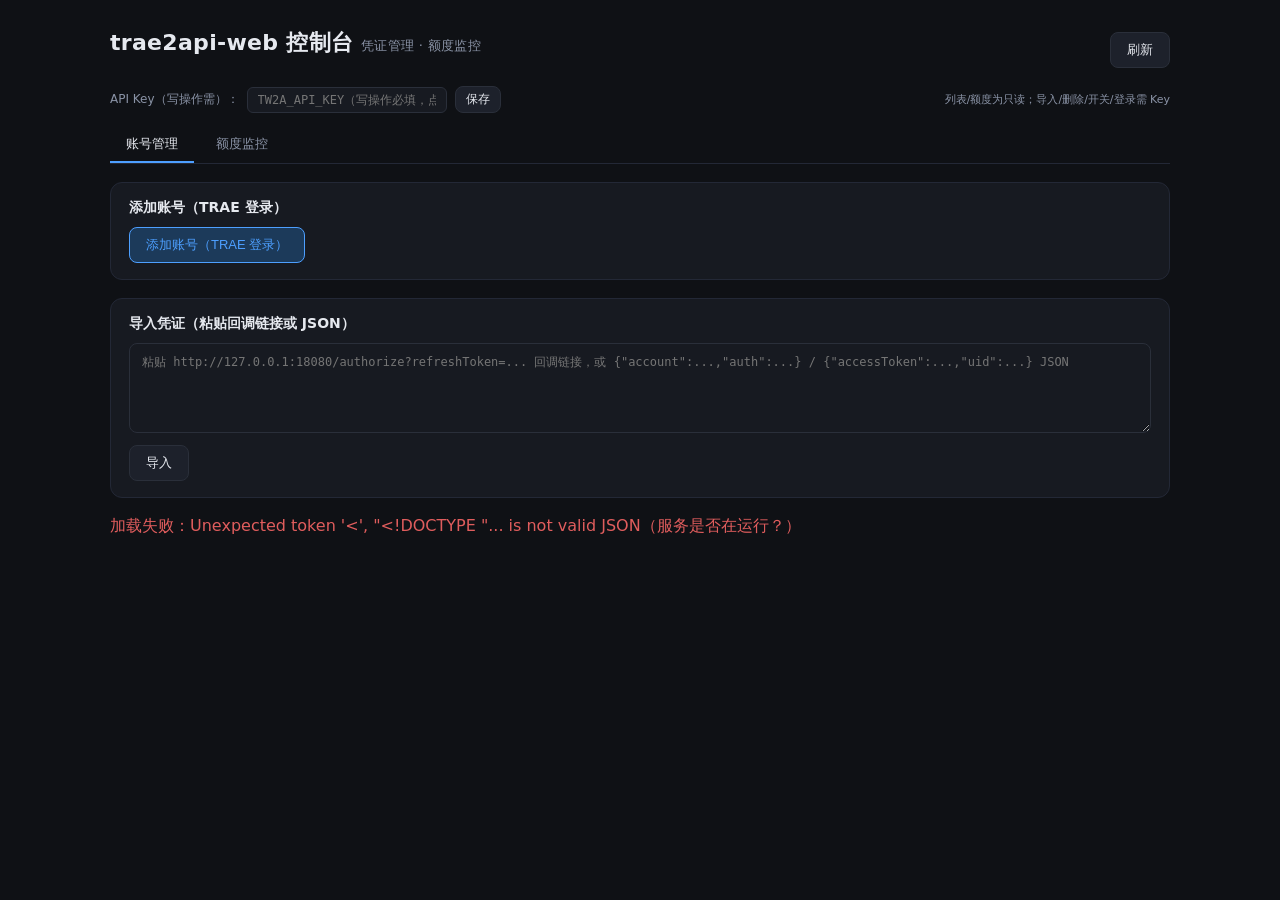
==== go-src/internal/server/admin.html @ 93d956d6 "feat(v3.0): merge relay into the app — no more separate APK Previously the relay was shipped as its " ====
<!DOCTYPE html>
<html lang="zh-CN">
<head>
<meta charset="utf-8">
<meta name="viewport" content="width=device-width, initial-scale=1">
<title>trae2api-web 控制台</title>
<style>
  :root { --bg:#0f1115; --card:#171a21; --card2:#1d212b; --fg:#e6e9ef; --dim:#8a93a6;
          --ok:#3fb96b; --warn:#e0a33e; --bad:#e05d5d; --accent:#4d9fff; }
  * { margin:0; padding:0; box-sizing:border-box; }
  body { background:var(--bg); color:var(--fg); font-family:"Segoe UI","Microsoft YaHei",system-ui,sans-serif; min-height:100vh; }
  .wrap { max-width:1100px; margin:0 auto; padding:28px 20px 60px; }
  header { display:flex; align-items:baseline; justify-content:space-between; gap:12px; flex-wrap:wrap; margin-bottom:18px; }
  h1 { font-size:22px; font-weight:600; letter-spacing:.3px; }
  h1 small { color:var(--dim); font-weight:400; font-size:13px; margin-left:8px; }
  .toolbar { display:flex; gap:10px; align-items:center; flex-wrap:wrap; }
  .btn { background:var(--card2); color:var(--fg); border:1px solid #2a2f3a; border-radius:8px;
         padding:8px 16px; font-size:13px; cursor:pointer; transition:.15s; }
  .btn:hover { border-color:var(--accent); color:var(--accent); }
  .btn.primary { background:#1c3a5a; border-color:var(--accent); color:var(--accent); }
  .btn.danger { border-color:#5a2a2a; }
  .btn.danger:hover { color:var(--bad); border-color:var(--bad); }
  .btn.sm { padding:4px 10px; font-size:12px; }
  #ts { color:var(--dim); font-size:12px; }
  /* tabs */
  .tabs { display:flex; gap:6px; margin-bottom:18px; border-bottom:1px solid #232836; }
  .tab { padding:8px 16px; font-size:13px; cursor:pointer; color:var(--dim); border-bottom:2px solid transparent; }
  .tab.active { color:var(--fg); border-bottom-color:var(--accent); }
  .pane { display:none; }
  .pane.active { display:block; }
  /* key bar */
  .keybar { display:flex; gap:8px; align-items:center; margin-bottom:14px; font-size:12px; color:var(--dim); flex-wrap:wrap; }
  .keybar input { background:var(--card); border:1px solid #2a2f3a; border-radius:6px; color:var(--fg);
                  padding:5px 10px; font-size:12px; width:200px; font-family:Consolas,monospace; }
  .keybar .saved { color:var(--ok); font-size:11px; }
  /* credits grid */
  .grid { display:grid; grid-template-columns:repeat(auto-fill,minmax(300px,1fr)); gap:14px; }
  .card { background:var(--card); border:1px solid #232836; border-radius:12px; padding:18px 18px 14px; }
  .card.err { border-color:var(--bad); }
  .card-top { display:flex; justify-content:space-between; align-items:flex-start; gap:8px; }
  .nick { font-size:15px; font-weight:600; overflow:hidden; text-overflow:ellipsis; white-space:nowrap; }
  .uid { color:var(--dim); font-size:11px; margin-top:2px; font-family:Consolas,monospace; }
  .badges { display:flex; gap:6px; flex-wrap:wrap; justify-content:flex-end; }
  .badge { font-size:11px; padding:3px 9px; border-radius:99px; white-space:nowrap; }
  .b-ok   { background:#173a26; color:var(--ok); }
  .b-warn { background:#3a2d13; color:var(--warn); }
  .b-bad  { background:#3a1717; color:var(--bad); }
  .b-dim  { background:#22262f; color:var(--dim); }
  .credits { margin:16px 0 14px; display:flex; align-items:baseline; gap:10px; flex-wrap:wrap; }
  .remain { font-size:34px; font-weight:700; font-variant-numeric:tabular-nums; }
  .remain span { font-size:14px; color:var(--dim); font-weight:400; margin-left:4px; }
  .meta { color:var(--dim); font-size:12px; display:flex; gap:14px; flex-wrap:wrap; }
  .meta b { color:var(--fg); font-weight:600; }
  .errline { margin-top:10px; color:var(--bad); font-size:12px; word-break:break-all; }
  /* accounts table */
  table.accts { width:100%; border-collapse:collapse; font-size:13px; }
  table.accts th, table.accts td { text-align:left; padding:10px 12px; border-bottom:1px solid #232836; }
  table.accts th { color:var(--dim); font-weight:500; font-size:12px; }
  table.accts tr:hover td { background:var(--card2); }
  table.accts .mono { font-family:Consolas,monospace; font-size:11px; color:var(--dim); }
  .row-actions { display:flex; gap:6px; flex-wrap:wrap; justify-content:flex-end; }
  .toggle { position:relative; display:inline-block; width:38px; height:20px; }
  .toggle input { opacity:0; width:0; height:0; }
  .toggle .slider { position:absolute; cursor:pointer; inset:0; background:#2a2f3a; border-radius:99px; transition:.15s; }
  .toggle .slider:before { content:""; position:absolute; height:14px; width:14px; left:3px; top:3px; background:var(--dim); border-radius:50%; transition:.15s; }
  .toggle input:checked + .slider { background:#1c3a5a; }
  .toggle input:checked + .slider:before { transform:translateX(18px); background:var(--accent); }
  /* login + import */
  .login-bar { background:var(--card); border:1px solid #232836; border-radius:12px; padding:16px 18px; margin-bottom:18px; }
  .login-bar h2 { font-size:14px; font-weight:600; margin-bottom:10px; }
  .login-status { font-size:12px; color:var(--dim); margin-top:8px; word-break:break-all; }
  .login-status.err { color:var(--bad); }
  .login-status.ok { color:var(--ok); }
  textarea.imp { width:100%; min-height:90px; background:var(--card); border:1px solid #2a2f3a;
                 border-radius:8px; color:var(--fg); padding:10px 12px; font-size:12px;
                 font-family:Consolas,monospace; resize:vertical; }
  .imp-row { display:flex; gap:10px; align-items:flex-start; margin-top:8px; flex-wrap:wrap; }
  /* modal */
  .modal-bg { position:fixed; inset:0; background:rgba(0,0,0,.6); display:none; align-items:center; justify-content:center; z-index:100; }
  .modal-bg.show { display:flex; }
  .modal { background:var(--card); border:1px solid #2a2f3a; border-radius:12px; padding:20px; max-width:560px; width:92%; max-height:80vh; overflow:auto; }
  .modal h3 { font-size:15px; margin-bottom:12px; }
  .modal pre { background:var(--bg); border:1px solid #232836; border-radius:8px; padding:12px; font-size:12px;
              font-family:Consolas,monospace; overflow:auto; white-space:pre-wrap; word-break:break-all; color:var(--fg); }
  .modal .close { margin-top:14px; }
  .spin { display:inline-block; width:12px; height:12px; border:2px solid var(--card2); border-top-color:var(--accent);
          border-radius:50%; animation:sp .8s linear infinite; vertical-align:-2px; }
  @keyframes sp { to { transform:rotate(360deg); } }
</style>
</head>
<body>
<div class="wrap">
  <header>
    <h1>trae2api-web 控制台<small>凭证管理 · 额度监控</small></h1>
    <div class="toolbar">
      <span id="ts"></span>
      <button class="btn" onclick="refreshActive()">刷新</button>
    </div>
  </header>

  <div class="keybar">
    <span>API Key（写操作需）：</span>
    <input id="apikey" type="password" placeholder="TW2A_API_KEY（写操作必填，点「记忆」保存）" oninput="onKeyChange()">
    <button class="btn sm" onclick="saveKey()">保存</button>
    <span id="keystatus" class="saved" style="display:none">已记忆</span>
    <span style="margin-left:auto;font-size:11px">列表/额度为只读；导入/删除/开关/登录需 Key</span>
  </div>

  <div class="tabs">
    <div class="tab active" onclick="switchTab('accounts',this)">账号管理</div>
    <div class="tab" onclick="switchTab('credits',this)">额度监控</div>
  </div>

  <!-- 账号管理 -->
  <div id="pane-accounts" class="pane active">
    <div class="login-bar">
      <h2>添加账号（TRAE 登录）</h2>
      <button class="btn primary" id="loginBtn" onclick="startLogin()">添加账号（TRAE 登录）</button>
      <div id="loginStatus" class="login-status" style="display:none"></div>
    </div>

    <div class="login-bar">
      <h2>导入凭证（粘贴回调链接或 JSON）</h2>
      <textarea class="imp" id="impInput" placeholder="粘贴 http://127.0.0.1:18080/authorize?refreshToken=... 回调链接，或 {&quot;account&quot;:...,&quot;auth&quot;:...} / {&quot;accessToken&quot;:...,&quot;uid&quot;:...} JSON"></textarea>
      <div class="imp-row">
        <button class="btn" onclick="importCred()">导入</button>
        <span id="impStatus" class="login-status" style="display:none"></span>
      </div>
    </div>

    <div id="acctTable"><div style="color:var(--dim)"><span class="spin"></span> 加载中...</div></div>
  </div>

  <!-- 额度监控 -->
  <div id="pane-credits" class="pane">
    <div class="grid" id="grid"><div style="color:var(--dim)"><span class="spin"></span> 切换到「账号管理」tab 查看详情，或点刷新</div></div>
  </div>
</div>

<!-- JSON 预览 modal -->
<div class="modal-bg" id="modalBg" onclick="if(event.target===this)closeModal()">
  <div class="modal">
    <h3 id="modalTitle">凭证预览（脱敏）</h3>
    <pre id="modalBody"></pre>
    <button class="btn sm close" onclick="closeModal()">关闭</button>
  </div>
</div>

<script>
let activeTab = 'accounts';
let loginPollTimer = null;

function esc(s){ return String(s==null?'':s).replace(/[&<>"']/g, c => ({'&':'&amp;','<':'&lt;','>':'&gt;','"':'&quot;',"'":'&#39;'}[c])); }
function badge(text, cls){ return '<span class="badge '+cls+'">'+esc(text)+'</span>'; }
function fmt(n){ return (n==null?'-':Number(n).toLocaleString()); }
function authHeader(){
  const k = getKey();
  return k ? { 'Authorization': 'Bearer ' + k } : {};
}
function apiErr(d, fallback){
  if(d && d.error && d.error.code === 'invalid_api_key'){
    return '需要有效 API Key：请在顶部「API Key」输入框填写 TW2A_API_KEY，点「记忆」后重试';
  }
  return (d && (d.error?.message || d.message)) || fallback || '请求失败';
}
function getKey(){ return document.getElementById('apikey').value.trim(); }
function onKeyChange(){ document.getElementById('keystatus').style.display='none'; }
function saveKey(){
  localStorage.setItem('tw2a_admin_key', getKey());
  const s = document.getElementById('keystatus');
  s.style.display=''; setTimeout(()=>s.style.display='none', 1500);
}
(function loadKey(){
  const k = localStorage.getItem('tw2a_admin_key') || '';
  if(k){ document.getElementById('apikey').value = k; }
})();

function switchTab(name, el){
  activeTab = name;
  document.querySelectorAll('.tab').forEach(t=>t.classList.remove('active'));
  el.classList.add('active');
  document.querySelectorAll('.pane').forEach(p=>p.classList.remove('active'));
  document.getElementById('pane-'+name).classList.add('active');
  refreshActive();
}
function refreshActive(){ if(activeTab==='accounts') loadAccounts(); else loadCredits(); }

/* ─── 账号管理 ─── */
async function loadAccounts(){
  try{
    const r = await fetch('/admin/api/accounts', {cache:'no-store'});
    const d = await r.json();
    renderAccounts(d.accounts||[]);
    document.getElementById('ts').textContent = '更新于 ' + new Date().toLocaleTimeString();
  }catch(e){
    document.getElementById('acctTable').innerHTML = '<div style="color:var(--bad)">加载失败：'+esc(e.message)+'（服务是否在运行？）</div>';
  }
}
function renderAccounts(accts){
  const el = document.getElementById('acctTable');
  if(!accts.length){
    el.innerHTML = '<div style="color:var(--dim);padding:14px">暂无账号，点上方「添加账号」登录，或粘贴回调链接导入。</div>';
    return;
  }
  let rows = accts.map(a=>{
    let badges = '';
    if(a.disabled) badges += badge('禁用(session dead)','b-bad');
    else if(!a.enabled) badges += badge('已停用','b-warn');
    else if(a.cooling) badges += badge('冷却','b-warn');
    else badges += badge('正常','b-ok');
    if(a.expired_soon) badges += badge('token将过期','b-warn');
    const exp = a.expires_at ? new Date(a.expires_at*1000).toLocaleString() : '-';
    const toggleChecked = a.enabled && !a.disabled ? 'checked' : '';
    const toggleDisabled = a.disabled ? 'disabled' : '';
    return '<tr>'
      + '<td><div class="nick">'+esc(a.nickname||'(未命名)')+'</div>'
      + '<div class="uid mono">'+esc(a.uid)+'</div></td>'
      + '<td>'+badges+(a.reason?'<div class="mono" style="margin-top:4px">'+esc(a.reason)+'</div>':'')+'</td>'
      + '<td class="mono">'+fmt(a.credits)+'</td>'
      + '<td class="mono">'+esc(exp)+'</td>'
      + '<td class="mono">'+esc(a.machine_id||'-')+' / '+esc(a.device_id||'-')+'</td>'
      + '<td><div class="row-actions">'
      + '<label class="toggle"><input type="checkbox" '+toggleChecked+' '+toggleDisabled+' onchange="toggleAcct(\''+esc(a.uid)+'\', this.checked)"><span class="slider"></span></label>'
      + '<button class="btn sm" onclick="refreshAcct(\''+esc(a.uid)+'\')">刷新token</button>'
      + '<button class="btn sm" onclick="showJSON(\''+esc(a.uid)+'\')">JSON</button>'
      + '<button class="btn sm danger" onclick="deleteAcct(\''+esc(a.uid)+'\')">删除</button>'
      + '</div></td>'
      + '</tr>';
  }).join('');
  el.innerHTML = '<table class="accts"><thead><tr>'
    + '<th>账号</th><th>状态</th><th>积分</th><th>Token 有效期</th><th>机器/设备(前8)</th><th style="text-align:right">操作</th>'
    + '</tr></thead><tbody>'+rows+'</tbody></table>';
}
async function toggleAcct(uid, enabled){
  const r = await fetch('/admin/api/accounts/'+encodeURIComponent(uid), {
    method:'PATCH', headers:{'Content-Type':'application/json', ...authHeader()},
    body: JSON.stringify({enabled: enabled})
  });
  if(!r.ok){ const e = await r.json().catch(()=>({})); alert('切换失败：'+apiErr(e)); loadAccounts(); return; }
  loadAccounts();
}
async function refreshAcct(uid){
  const r = await fetch('/admin/api/accounts/'+encodeURIComponent(uid)+'/refresh', {
    method:'POST', headers: authHeader()
  });
  if(!r.ok){ const e = await r.json().catch(()=>({})); alert('刷新失败：'+apiErr(e)); }
  loadAccounts();
}
async function deleteAcct(uid){
  if(!confirm('确认删除账号 '+uid+'？将同时删除 auths 文件（不可逆）。')) return;
  const r = await fetch('/admin/api/accounts/'+encodeURIComponent(uid), {
    method:'DELETE', headers: authHeader()
  });
  if(!r.ok){ const e = await r.json().catch(()=>({})); alert('删除失败：'+apiErr(e)); }
  loadAccounts();
}
async function showJSON(uid){
  const r = await fetch('/admin/api/accounts/'+encodeURIComponent(uid)+'/json', {cache:'no-store'});
  const d = await r.json();
  document.getElementById('modalTitle').textContent = '凭证预览（脱敏）— '+(d.nickname||d.uid);
  document.getElementById('modalBody').textContent = JSON.stringify(d, null, 2);
  document.getElementById('modalBg').classList.add('show');
}
function closeModal(){ document.getElementById('modalBg').classList.remove('show'); }

/* ─── 导入 ─── */
async function importCred(){
  const v = document.getElementById('impInput').value.trim();
  if(!v){ return; }
  const st = document.getElementById('impStatus');
  st.style.display=''; st.className='login-status'; st.textContent='导入中...';
  let body, contentType;
  if(v.startsWith('{')){
    body = JSON.stringify({json: v}); contentType='application/json';
  } else {
    body = JSON.stringify({callback_url: v}); contentType='application/json';
  }
  try{
    const r = await fetch('/admin/api/accounts/import', {
      method:'POST', headers:{'Content-Type':contentType, ...authHeader()}, body
    });
    const d = await r.json();
    if(!r.ok){ st.className='login-status err'; st.textContent='导入失败：'+apiErr(d); return; }
    st.className='login-status ok';
    st.textContent='导入成功：'+(d.uid||'?')+'（'+(d.action||'')+'）';
    document.getElementById('impInput').value='';
    loadAccounts();
  }catch(e){ st.className='login-status err'; st.textContent='导入失败：'+e.message; }
}

/* ─── Web 登录闭环 ─── */
async function startLogin(){
  const st = document.getElementById('loginStatus');
  st.style.display=''; st.className='login-status'; st.textContent='生成登录链接...';
  const btn = document.getElementById('loginBtn'); btn.disabled = true;
  try{
    const r = await fetch('/admin/api/login', {method:'POST', headers:{'Content-Type':'application/json', ...authHeader()}, body:'{}'});
    const d = await r.json();
    if(!r.ok){ st.className='login-status err'; st.textContent='生成失败：'+apiErr(d); btn.disabled=false; return; }
    st.textContent = '已打开登录窗口，请在浏览器完成手机号登录。完成后此页自动刷新。';
    window.open(d.login_url, '_blank');
    pollLogin(d.pending_id);
  }catch(e){ st.className='login-status err'; st.textContent='生成失败：'+e.message; btn.disabled=false; }
}
function pollLogin(pid){
  if(loginPollTimer) clearInterval(loginPollTimer);
  const st = document.getElementById('loginStatus');
  let waited = 0;
  loginPollTimer = setInterval(async ()=>{
    waited += 2;
    if(waited > 180){ clearInterval(loginPollTimer); st.className='login-status err'; st.textContent='登录超时（3分钟），请重试'; document.getElementById('loginBtn').disabled=false; return; }
    try{
      const r = await fetch('/admin/api/login/result?pending_id='+encodeURIComponent(pid), {cache:'no-store'});
      const d = await r.json();
      if(d.state==='success'){
        clearInterval(loginPollTimer);
        st.className='login-status ok';
        st.textContent='登录成功：'+(d.nickname||'')+'（'+(d.uid||'')+'）';
        document.getElementById('loginBtn').disabled=false;
        loadAccounts();
      } else if(d.state==='failed'){
        clearInterval(loginPollTimer);
        st.className='login-status err';
        st.textContent='登录失败：'+(d.error||'未知');
        document.getElementById('loginBtn').disabled=false;
      } else {
        st.textContent = '等待登录回调...（'+waited+'s）';
      }
    }catch(e){ /* 瞬时错误继续轮询 */ }
  }, 2000);
}

/* ─── 额度监控（原卡片视图，保留） ─── */
function renderCredits(d){
  const grid = document.getElementById('grid');
  if(!d.accounts || d.accounts.length===0){
    grid.innerHTML = '<div style="color:var(--dim)">暂无账号</div>';
    return;
  }
  grid.innerHTML = d.accounts.map(a=>{
    let badges = '';
    if(a.error) badges += badge('查询失败','b-bad');
    else {
      if(a.checked_in) badges += badge('已签到','b-ok');
      else badges += a.checkin_enable ? badge('未签到','b-warn') : badge('签到禁用','b-dim');
      if(a.cooling) badges += badge('冷却中','b-warn');
      if(a.disabled) badges += badge('已禁用','b-bad');
      if(a.packs>0) badges += badge(a.packs+' 权益包','b-dim');
    }
    const remainLine = a.error ? '<div style="color:var(--bad);font-size:14px">额度查询失败</div>'
      : '<div class="remain">'+fmt(a.remain)+'<span>积分剩余</span></div>';
    const meta = a.error ? '' :
      '<div class="meta"><span>总量 <b>'+fmt(a.limit)+'</b></span><span>已用 <b>'+fmt(a.used)+'</b></span>'+
      (a.checkin_enable ? '<span>今日可领 <b>'+fmt(a.checkin_credits)+'</b></span>' : '')+'</div>';
    return '<div class="card'+(a.error?' err':'')+'">'
      + '<div class="card-top"><div><div class="nick">'+esc(a.nickname||'(未命名)')+'</div>'
      + '<div class="uid">'+esc(a.uid)+'</div></div><div class="badges">'+badges+'</div></div>'
      + remainLine + meta
      + (a.error ? '<div class="errline">'+esc(a.error)+'</div>' : '')
      + '</div>';
  }).join('');
}
async function loadCredits(){
  try{
    const r = await fetch('/admin/api/credits', {cache:'no-store'});
    renderCredits(await r.json());
  }catch(e){
    document.getElementById('grid').innerHTML = '<div style="color:var(--bad)">加载失败：'+esc(e.message)+'</div>';
  }
}

/* 初始 */
loadAccounts();
</script>
</body>
</html>
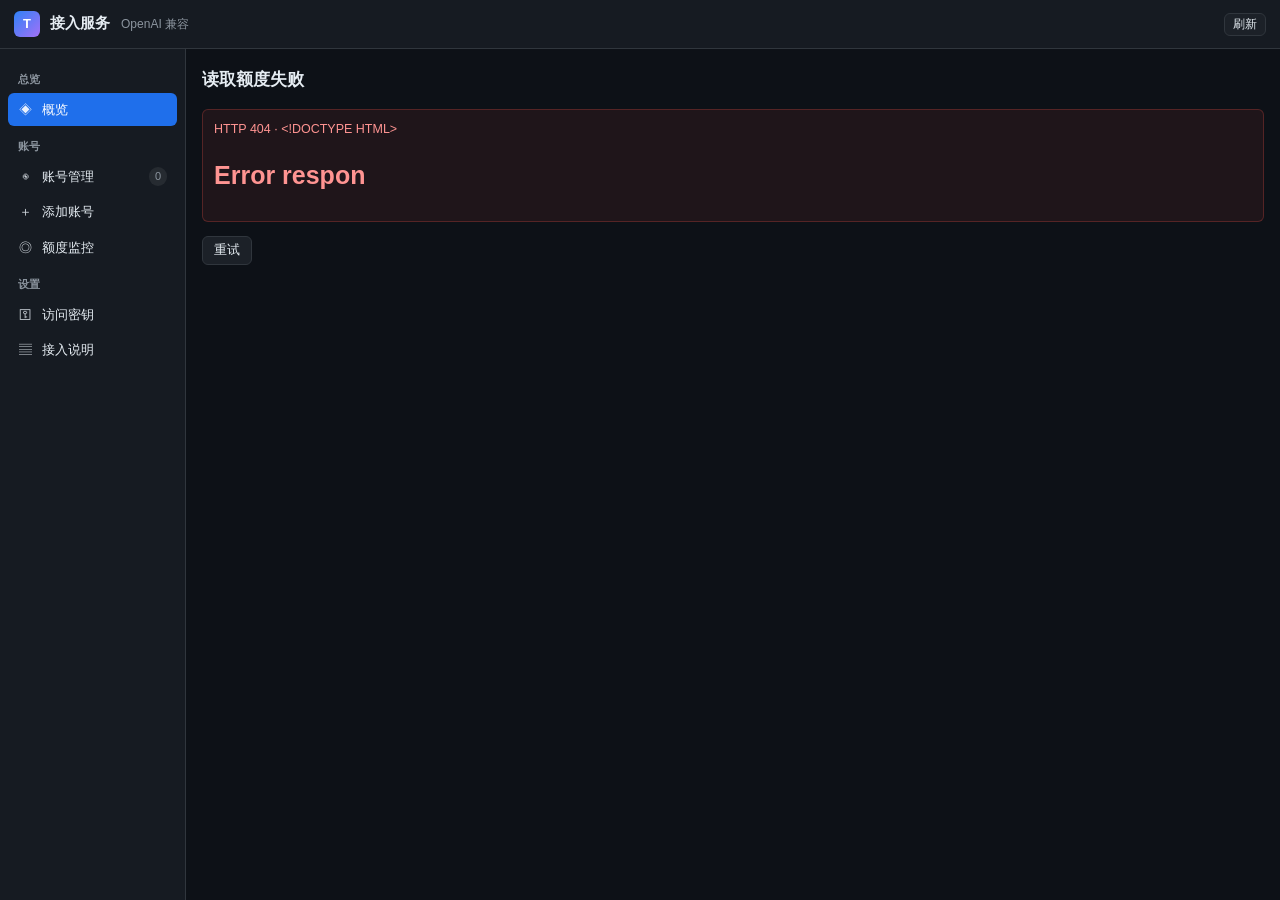
==== commit 621d0b34: "fix(v3.4): undefined variable broke browser login; add key management; rewrite console Three things." ====
--- a/go-src/internal/server/admin.html
+++ b/go-src/internal/server/admin.html
@@ -1,376 +1,758 @@
-<!DOCTYPE html>
+<!doctype html>
 <html lang="zh-CN">
 <head>
 <meta charset="utf-8">
-<meta name="viewport" content="width=device-width, initial-scale=1">
-<title>trae2api-web 控制台</title>
+<meta name="viewport" content="width=device-width,initial-scale=1,viewport-fit=cover">
+<title>接入服务 · 控制台</title>
 <style>
-  :root { --bg:#0f1115; --card:#171a21; --card2:#1d212b; --fg:#e6e9ef; --dim:#8a93a6;
-          --ok:#3fb96b; --warn:#e0a33e; --bad:#e05d5d; --accent:#4d9fff; }
-  * { margin:0; padding:0; box-sizing:border-box; }
-  body { background:var(--bg); color:var(--fg); font-family:"Segoe UI","Microsoft YaHei",system-ui,sans-serif; min-height:100vh; }
-  .wrap { max-width:1100px; margin:0 auto; padding:28px 20px 60px; }
-  header { display:flex; align-items:baseline; justify-content:space-between; gap:12px; flex-wrap:wrap; margin-bottom:18px; }
-  h1 { font-size:22px; font-weight:600; letter-spacing:.3px; }
-  h1 small { color:var(--dim); font-weight:400; font-size:13px; margin-left:8px; }
-  .toolbar { display:flex; gap:10px; align-items:center; flex-wrap:wrap; }
-  .btn { background:var(--card2); color:var(--fg); border:1px solid #2a2f3a; border-radius:8px;
-         padding:8px 16px; font-size:13px; cursor:pointer; transition:.15s; }
-  .btn:hover { border-color:var(--accent); color:var(--accent); }
-  .btn.primary { background:#1c3a5a; border-color:var(--accent); color:var(--accent); }
-  .btn.danger { border-color:#5a2a2a; }
-  .btn.danger:hover { color:var(--bad); border-color:var(--bad); }
-  .btn.sm { padding:4px 10px; font-size:12px; }
-  #ts { color:var(--dim); font-size:12px; }
-  /* tabs */
-  .tabs { display:flex; gap:6px; margin-bottom:18px; border-bottom:1px solid #232836; }
-  .tab { padding:8px 16px; font-size:13px; cursor:pointer; color:var(--dim); border-bottom:2px solid transparent; }
-  .tab.active { color:var(--fg); border-bottom-color:var(--accent); }
-  .pane { display:none; }
-  .pane.active { display:block; }
-  /* key bar */
-  .keybar { display:flex; gap:8px; align-items:center; margin-bottom:14px; font-size:12px; color:var(--dim); flex-wrap:wrap; }
-  .keybar input { background:var(--card); border:1px solid #2a2f3a; border-radius:6px; color:var(--fg);
-                  padding:5px 10px; font-size:12px; width:200px; font-family:Consolas,monospace; }
-  .keybar .saved { color:var(--ok); font-size:11px; }
-  /* credits grid */
-  .grid { display:grid; grid-template-columns:repeat(auto-fill,minmax(300px,1fr)); gap:14px; }
-  .card { background:var(--card); border:1px solid #232836; border-radius:12px; padding:18px 18px 14px; }
-  .card.err { border-color:var(--bad); }
-  .card-top { display:flex; justify-content:space-between; align-items:flex-start; gap:8px; }
-  .nick { font-size:15px; font-weight:600; overflow:hidden; text-overflow:ellipsis; white-space:nowrap; }
-  .uid { color:var(--dim); font-size:11px; margin-top:2px; font-family:Consolas,monospace; }
-  .badges { display:flex; gap:6px; flex-wrap:wrap; justify-content:flex-end; }
-  .badge { font-size:11px; padding:3px 9px; border-radius:99px; white-space:nowrap; }
-  .b-ok   { background:#173a26; color:var(--ok); }
-  .b-warn { background:#3a2d13; color:var(--warn); }
-  .b-bad  { background:#3a1717; color:var(--bad); }
-  .b-dim  { background:#22262f; color:var(--dim); }
-  .credits { margin:16px 0 14px; display:flex; align-items:baseline; gap:10px; flex-wrap:wrap; }
-  .remain { font-size:34px; font-weight:700; font-variant-numeric:tabular-nums; }
-  .remain span { font-size:14px; color:var(--dim); font-weight:400; margin-left:4px; }
-  .meta { color:var(--dim); font-size:12px; display:flex; gap:14px; flex-wrap:wrap; }
-  .meta b { color:var(--fg); font-weight:600; }
-  .errline { margin-top:10px; color:var(--bad); font-size:12px; word-break:break-all; }
-  /* accounts table */
-  table.accts { width:100%; border-collapse:collapse; font-size:13px; }
-  table.accts th, table.accts td { text-align:left; padding:10px 12px; border-bottom:1px solid #232836; }
-  table.accts th { color:var(--dim); font-weight:500; font-size:12px; }
-  table.accts tr:hover td { background:var(--card2); }
-  table.accts .mono { font-family:Consolas,monospace; font-size:11px; color:var(--dim); }
-  .row-actions { display:flex; gap:6px; flex-wrap:wrap; justify-content:flex-end; }
-  .toggle { position:relative; display:inline-block; width:38px; height:20px; }
-  .toggle input { opacity:0; width:0; height:0; }
-  .toggle .slider { position:absolute; cursor:pointer; inset:0; background:#2a2f3a; border-radius:99px; transition:.15s; }
-  .toggle .slider:before { content:""; position:absolute; height:14px; width:14px; left:3px; top:3px; background:var(--dim); border-radius:50%; transition:.15s; }
-  .toggle input:checked + .slider { background:#1c3a5a; }
-  .toggle input:checked + .slider:before { transform:translateX(18px); background:var(--accent); }
-  /* login + import */
-  .login-bar { background:var(--card); border:1px solid #232836; border-radius:12px; padding:16px 18px; margin-bottom:18px; }
-  .login-bar h2 { font-size:14px; font-weight:600; margin-bottom:10px; }
-  .login-status { font-size:12px; color:var(--dim); margin-top:8px; word-break:break-all; }
-  .login-status.err { color:var(--bad); }
-  .login-status.ok { color:var(--ok); }
-  textarea.imp { width:100%; min-height:90px; background:var(--card); border:1px solid #2a2f3a;
-                 border-radius:8px; color:var(--fg); padding:10px 12px; font-size:12px;
-                 font-family:Consolas,monospace; resize:vertical; }
-  .imp-row { display:flex; gap:10px; align-items:flex-start; margin-top:8px; flex-wrap:wrap; }
-  /* modal */
-  .modal-bg { position:fixed; inset:0; background:rgba(0,0,0,.6); display:none; align-items:center; justify-content:center; z-index:100; }
-  .modal-bg.show { display:flex; }
-  .modal { background:var(--card); border:1px solid #2a2f3a; border-radius:12px; padding:20px; max-width:560px; width:92%; max-height:80vh; overflow:auto; }
-  .modal h3 { font-size:15px; margin-bottom:12px; }
-  .modal pre { background:var(--bg); border:1px solid #232836; border-radius:8px; padding:12px; font-size:12px;
-              font-family:Consolas,monospace; overflow:auto; white-space:pre-wrap; word-break:break-all; color:var(--fg); }
-  .modal .close { margin-top:14px; }
-  .spin { display:inline-block; width:12px; height:12px; border:2px solid var(--card2); border-top-color:var(--accent);
-          border-radius:50%; animation:sp .8s linear infinite; vertical-align:-2px; }
-  @keyframes sp { to { transform:rotate(360deg); } }
+:root{
+  --bg:#0d1117; --panel:#161b22; --panel2:#1c2128; --border:#30363d;
+  --fg:#e6edf3; --dim:#8b949e; --accent:#2f81f7; --accent-dim:#1f6feb;
+  --ok:#3fb950; --warn:#d29922; --bad:#f85149; --purple:#a371f7;
+  --r:6px;
+}
+*{box-sizing:border-box;-webkit-tap-highlight-color:transparent}
+html,body{margin:0;padding:0;background:var(--bg);color:var(--fg);
+  font:14px/1.5 -apple-system,BlinkMacSystemFont,"Segoe UI",Roboto,"Helvetica Neue",sans-serif}
+a{color:var(--accent);text-decoration:none}
+
+/* ── 顶栏 ── */
+.topbar{
+  position:sticky;top:0;z-index:20;
+  display:flex;align-items:center;gap:10px;
+  padding:11px 14px;background:var(--panel);
+  border-bottom:1px solid var(--border);
+  padding-top:calc(11px + env(safe-area-inset-top));
+}
+.topbar .mark{
+  width:26px;height:26px;flex:none;border-radius:var(--r);
+  background:linear-gradient(135deg,#2f81f7,#a371f7);
+  display:flex;align-items:center;justify-content:center;
+  font-weight:700;font-size:13px;color:#fff;
+}
+.topbar .title{font-weight:600;font-size:14.5px;flex:1;min-width:0;
+  overflow:hidden;text-overflow:ellipsis;white-space:nowrap}
+.topbar .title small{color:var(--dim);font-weight:400;font-size:12px;margin-left:7px}
+
+/* ── 布局：侧栏 + 内容 ── */
+.shell{display:flex;min-height:calc(100vh - 49px)}
+.side{
+  width:186px;flex:none;background:var(--panel);
+  border-right:1px solid var(--border);
+  padding:12px 8px;
+  position:sticky;top:49px;height:calc(100vh - 49px);overflow-y:auto;
+}
+.side .group{color:var(--dim);font-size:11px;font-weight:600;
+  padding:10px 10px 5px;letter-spacing:.4px;text-transform:uppercase}
+.side .item{
+  display:flex;align-items:center;gap:9px;
+  padding:7px 10px;border-radius:var(--r);cursor:pointer;
+  color:var(--fg);font-size:13px;margin-bottom:2px;
+}
+.side .item:hover{background:var(--panel2)}
+.side .item.active{background:var(--accent-dim);color:#fff;font-weight:500}
+.side .item .ic{width:15px;text-align:center;flex:none;opacity:.9}
+.side .item .cnt{
+  margin-left:auto;font-size:11px;color:var(--dim);
+  background:rgba(255,255,255,.07);padding:1px 6px;border-radius:9px;
+}
+.side .item.active .cnt{color:#fff;background:rgba(255,255,255,.2)}
+
+.main{flex:1;min-width:0;padding:18px 16px 60px}
+.main h2{margin:0 0 4px;font-size:17px;font-weight:600}
+.main .sub{color:var(--dim);font-size:12.5px;margin-bottom:16px}
+
+/* ── 卡片 ── */
+.card{
+  background:var(--panel);border:1px solid var(--border);
+  border-radius:var(--r);padding:14px;margin-bottom:12px;
+}
+.card.err{border-color:rgba(248,81,73,.4)}
+.card h3{margin:0 0 10px;font-size:14px;font-weight:600}
+
+/* ── 账号条目（GitHub 列表风） ── */
+.acct{
+  display:flex;align-items:center;gap:12px;
+  padding:12px;border-bottom:1px solid var(--border);
+}
+.acct:last-child{border-bottom:none}
+.acct .av{
+  width:34px;height:34px;flex:none;border-radius:50%;
+  background:var(--panel2);border:1px solid var(--border);
+  display:flex;align-items:center;justify-content:center;
+  font-weight:600;color:var(--dim);font-size:14px;
+}
+.acct .info{flex:1;min-width:0}
+.acct .nm{font-weight:600;font-size:13.5px;
+  overflow:hidden;text-overflow:ellipsis;white-space:nowrap}
+.acct .meta{color:var(--dim);font-size:11.5px;margin-top:2px;
+  overflow:hidden;text-overflow:ellipsis;white-space:nowrap}
+.acct .cred{text-align:right;flex:none;min-width:70px}
+.acct .cred .n{font-size:15px;font-weight:600;font-variant-numeric:tabular-nums}
+.acct .cred .l{color:var(--dim);font-size:10.5px}
+.acct .acts{display:flex;gap:5px;flex:none}
+
+/* ── 按钮 ── */
+.btn{
+  display:inline-flex;align-items:center;justify-content:center;gap:5px;
+  padding:5px 11px;border-radius:var(--r);cursor:pointer;
+  font-size:12.5px;font-weight:500;font-family:inherit;
+  border:1px solid var(--border);background:var(--panel2);color:var(--fg);
+}
+.btn:hover{border-color:#8b949e}
+.btn.pri{background:var(--ok);border-color:rgba(63,185,80,.4);color:#04260f;font-weight:600}
+.btn.pri:hover{background:#4ac95e}
+.btn.dan{color:var(--bad)}
+.btn.dan:hover{background:var(--bad);border-color:var(--bad);color:#fff}
+.btn:disabled{opacity:.5;cursor:default}
+.btn.sm{padding:3px 8px;font-size:11.5px}
+
+/* ── 徽标 ── */
+.badge{
+  display:inline-flex;align-items:center;
+  padding:1px 7px;border-radius:9px;font-size:10.5px;font-weight:500;
+  border:1px solid transparent;margin-left:5px;vertical-align:middle;
+}
+.badge.ok{color:var(--ok);background:rgba(63,185,80,.12);border-color:rgba(63,185,80,.3)}
+.badge.warn{color:var(--warn);background:rgba(210,153,34,.12);border-color:rgba(210,153,34,.3)}
+.badge.bad{color:var(--bad);background:rgba(248,81,73,.12);border-color:rgba(248,81,73,.3)}
+.badge.mut{color:var(--dim);background:rgba(139,148,158,.12);border-color:rgba(139,148,158,.25)}
+
+/* ── 表单 ── */
+.field{margin-bottom:11px}
+.field label{display:block;font-size:12.5px;font-weight:500;margin-bottom:5px}
+.field .hint{color:var(--dim);font-size:11.5px;font-weight:400;margin-left:6px}
+input[type=text],input[type=password],textarea,select{
+  width:100%;padding:7px 10px;border-radius:var(--r);
+  background:var(--bg);border:1px solid var(--border);color:var(--fg);
+  font-size:13px;font-family:inherit;outline:none;
+}
+input:focus,textarea:focus,select:focus{border-color:var(--accent);
+  box-shadow:0 0 0 3px rgba(47,129,247,.15)}
+textarea{min-height:76px;resize:vertical;
+  font-family:ui-monospace,SFMono-Regular,Menlo,monospace;font-size:12px}
+code{
+  font-family:ui-monospace,SFMono-Regular,Menlo,monospace;font-size:12px;
+  background:var(--bg);border:1px solid var(--border);border-radius:5px;
+  padding:1px 5px;word-break:break-all;
+}
+.keyline{
+  display:flex;align-items:center;gap:8px;flex-wrap:wrap;
+  padding:9px 11px;background:var(--bg);border:1px solid var(--border);border-radius:var(--r);
+}
+.keyline code{background:none;border:none;padding:0;flex:1;min-width:0;user-select:all}
+.row{display:flex;gap:8px;flex-wrap:wrap;align-items:center}
+
+/* ── 提示条 ── */
+.note{
+  padding:9px 11px;border-radius:var(--r);font-size:12.5px;line-height:1.6;
+  background:rgba(47,129,247,.08);border:1px solid rgba(47,129,247,.25);
+  color:#a5c9f5;margin-bottom:14px;
+}
+.note.warn{background:rgba(210,153,34,.08);border-color:rgba(210,153,34,.25);color:#e3b341}
+.note.bad{background:rgba(248,81,73,.08);border-color:rgba(248,81,73,.25);color:#ff9492}
+.empty{color:var(--dim);text-align:center;padding:36px 16px;font-size:13px}
+.spin{display:inline-block;width:11px;height:11px;border:2px solid var(--border);
+  border-top-color:var(--accent);border-radius:50%;animation:sp .7s linear infinite;
+  vertical-align:-1px;margin-right:6px}
+@keyframes sp{to{transform:rotate(360deg)}}
+
+/* ── 用量表 ── */
+table{width:100%;border-collapse:collapse;font-size:12.5px}
+th,td{text-align:left;padding:7px 9px;border-bottom:1px solid var(--border)}
+th{color:var(--dim);font-weight:500;font-size:11px}
+td.num{text-align:right;font-variant-numeric:tabular-nums}
+
+/* ── 统计块 ── */
+.stats{display:grid;grid-template-columns:repeat(auto-fit,minmax(112px,1fr));gap:10px;margin-bottom:16px}
+.stat{background:var(--panel);border:1px solid var(--border);border-radius:var(--r);padding:11px 13px}
+.stat .k{color:var(--dim);font-size:11px;margin-bottom:4px}
+.stat .v{font-size:19px;font-weight:600;font-variant-numeric:tabular-nums}
+
+/* ── 弹层 ── */
+.mask{position:fixed;inset:0;background:rgba(1,4,9,.75);z-index:50;
+  display:none;align-items:center;justify-content:center;padding:20px}
+.mask.on{display:flex}
+.modal{background:var(--panel);border:1px solid var(--border);border-radius:8px;
+  max-width:460px;width:100%;max-height:82vh;overflow:auto;padding:16px}
+
+/* 窄屏：侧栏收到顶部横向滚动 */
+@media (max-width:560px){
+  .shell{flex-direction:column}
+  .side{width:100%;height:auto;position:static;display:flex;gap:4px;
+    overflow-x:auto;padding:8px;border-right:none;border-bottom:1px solid var(--border)}
+  .side .group{display:none}
+  .side .item{flex:none;white-space:nowrap;padding:6px 11px;margin:0}
+  .side .item .cnt{display:none}
+  .main{padding:14px 12px 60px}
+}
 </style>
 </head>
 <body>
-<div class="wrap">
-  <header>
-    <h1>trae2api-web 控制台<small>凭证管理 · 额度监控</small></h1>
-    <div class="toolbar">
-      <span id="ts"></span>
-      <button class="btn" onclick="refreshActive()">刷新</button>
-    </div>
-  </header>
-
-  <div class="keybar">
-    <span>API Key（写操作需）：</span>
-    <input id="apikey" type="password" placeholder="TW2A_API_KEY（写操作必填，点「记忆」保存）" oninput="onKeyChange()">
-    <button class="btn sm" onclick="saveKey()">保存</button>
-    <span id="keystatus" class="saved" style="display:none">已记忆</span>
-    <span style="margin-left:auto;font-size:11px">列表/额度为只读；导入/删除/开关/登录需 Key</span>
-  </div>
-
-  <div class="tabs">
-    <div class="tab active" onclick="switchTab('accounts',this)">账号管理</div>
-    <div class="tab" onclick="switchTab('credits',this)">额度监控</div>
-  </div>
-
-  <!-- 账号管理 -->
-  <div id="pane-accounts" class="pane active">
-    <div class="login-bar">
-      <h2>添加账号（TRAE 登录）</h2>
-      <button class="btn primary" id="loginBtn" onclick="startLogin()">添加账号（TRAE 登录）</button>
-      <div id="loginStatus" class="login-status" style="display:none"></div>
-    </div>
-
-    <div class="login-bar">
-      <h2>导入凭证（粘贴回调链接或 JSON）</h2>
-      <textarea class="imp" id="impInput" placeholder="粘贴 http://127.0.0.1:18080/authorize?refreshToken=... 回调链接，或 {&quot;account&quot;:...,&quot;auth&quot;:...} / {&quot;accessToken&quot;:...,&quot;uid&quot;:...} JSON"></textarea>
-      <div class="imp-row">
-        <button class="btn" onclick="importCred()">导入</button>
-        <span id="impStatus" class="login-status" style="display:none"></span>
-      </div>
-    </div>
-
-    <div id="acctTable"><div style="color:var(--dim)"><span class="spin"></span> 加载中...</div></div>
-  </div>
-
-  <!-- 额度监控 -->
-  <div id="pane-credits" class="pane">
-    <div class="grid" id="grid"><div style="color:var(--dim)"><span class="spin"></span> 切换到「账号管理」tab 查看详情，或点刷新</div></div>
-  </div>
+
+<div class="topbar">
+  <div class="mark">T</div>
+  <div class="title">接入服务 <small id="hdrSub">OpenAI 兼容</small></div>
+  <button class="btn sm" onclick="refreshActive()">刷新</button>
 </div>
 
-<!-- JSON 预览 modal -->
-<div class="modal-bg" id="modalBg" onclick="if(event.target===this)closeModal()">
-  <div class="modal">
-    <h3 id="modalTitle">凭证预览（脱敏）</h3>
-    <pre id="modalBody"></pre>
-    <button class="btn sm close" onclick="closeModal()">关闭</button>
-  </div>
+<div class="shell">
+  <nav class="side">
+    <div class="group">总览</div>
+    <div class="item active" data-view="overview" onclick="go('overview',this)">
+      <span class="ic">◈</span>概览</div>
+    <div class="group">账号</div>
+    <div class="item" data-view="accounts" onclick="go('accounts',this)">
+      <span class="ic">◉</span>账号管理<span class="cnt" id="cntAcct">0</span></div>
+    <div class="item" data-view="add" onclick="go('add',this)">
+      <span class="ic">＋</span>添加账号</div>
+    <div class="item" data-view="credits" onclick="go('credits',this)">
+      <span class="ic">◎</span>额度监控</div>
+    <div class="group">设置</div>
+    <div class="item" data-view="key" onclick="go('key',this)">
+      <span class="ic">⚿</span>访问密钥</div>
+    <div class="item" data-view="usage" onclick="go('usage',this)">
+      <span class="ic">▤</span>接入说明</div>
+  </nav>
+
+  <main class="main" id="main">
+    <div class="empty"><span class="spin"></span>加载中…</div>
+  </main>
 </div>
 
+<div class="mask" id="mask" onclick="if(event.target===this)closeModal()">
+  <div class="modal" id="modal"></div>
+</div>
+
 <script>
-let activeTab = 'accounts';
-let loginPollTimer = null;
-
-function esc(s){ return String(s==null?'':s).replace(/[&<>"']/g, c => ({'&':'&amp;','<':'&lt;','>':'&gt;','"':'&quot;',"'":'&#39;'}[c])); }
-function badge(text, cls){ return '<span class="badge '+cls+'">'+esc(text)+'</span>'; }
-function fmt(n){ return (n==null?'-':Number(n).toLocaleString()); }
-function authHeader(){
-  const k = getKey();
-  return k ? { 'Authorization': 'Bearer ' + k } : {};
-}
-function apiErr(d, fallback){
-  if(d && d.error && d.error.code === 'invalid_api_key'){
-    return '需要有效 API Key：请在顶部「API Key」输入框填写 TW2A_API_KEY，点「记忆」后重试';
+/* ═══════════════════════ 基础 ═══════════════════════ */
+
+let VIEW = 'overview';
+let ACCOUNTS = [];
+let CREDITS = [];
+// 服务端会把当前 Key 注入为 window.__TW2A_KEY__（见 admin.go 的 adminPage）。
+// 本地缓存作为回退，优先用服务端注入的权威值。
+let KEY = (typeof window.__TW2A_KEY__ === 'string' && window.__TW2A_KEY__)
+  || localStorage.getItem('tw2a_key') || '';
+
+const $ = (id) => document.getElementById(id);
+const esc = (s) => String(s == null ? '' : s).replace(/[&<>"']/,
+  (c) => ({'&':'&amp;','<':'&lt;','>':'&gt;','"':'&quot;',"'":'&#39;'}[c]));
+const fmt = (n) => (n == null || n < 0) ? '—' : Number(n).toLocaleString('en-US');
+
+function authHeader() {
+  return KEY ? { 'Authorization': 'Bearer ' + KEY } : {};
+}
+
+async function api(path, opts) {
+  const o = Object.assign({ cache: 'no-store' }, opts || {});
+  o.headers = Object.assign({}, authHeader(), o.headers || {});
+  const r = await fetch(path, o);
+  const txt = await r.text();
+  let j = null;
+  try { j = JSON.parse(txt); } catch (e) { /* 保留原文 */ }
+  if (!r.ok) {
+    const msg = (j && j.error && (j.error.message || j.error.code)) || txt.slice(0, 160);
+    throw new Error('HTTP ' + r.status + ' · ' + msg);
   }
-  return (d && (d.error?.message || d.message)) || fallback || '请求失败';
-}
-function getKey(){ return document.getElementById('apikey').value.trim(); }
-function onKeyChange(){ document.getElementById('keystatus').style.display='none'; }
-function saveKey(){
-  localStorage.setItem('tw2a_admin_key', getKey());
-  const s = document.getElementById('keystatus');
-  s.style.display=''; setTimeout(()=>s.style.display='none', 1500);
-}
-(function loadKey(){
-  const k = localStorage.getItem('tw2a_admin_key') || '';
-  if(k){ document.getElementById('apikey').value = k; }
-})();
-
-function switchTab(name, el){
-  activeTab = name;
-  document.querySelectorAll('.tab').forEach(t=>t.classList.remove('active'));
-  el.classList.add('active');
-  document.querySelectorAll('.pane').forEach(p=>p.classList.remove('active'));
-  document.getElementById('pane-'+name).classList.add('active');
-  refreshActive();
-}
-function refreshActive(){ if(activeTab==='accounts') loadAccounts(); else loadCredits(); }
-
-/* ─── 账号管理 ─── */
-async function loadAccounts(){
-  try{
-    const r = await fetch('/admin/api/accounts', {cache:'no-store'});
-    const d = await r.json();
-    renderAccounts(d.accounts||[]);
-    document.getElementById('ts').textContent = '更新于 ' + new Date().toLocaleTimeString();
-  }catch(e){
-    document.getElementById('acctTable').innerHTML = '<div style="color:var(--bad)">加载失败：'+esc(e.message)+'（服务是否在运行？）</div>';
+  return j;
+}
+
+function toast(msg, kind) {
+  const el = document.createElement('div');
+  el.textContent = msg;
+  el.style.cssText = 'position:fixed;left:50%;transform:translateX(-50%);bottom:26px;z-index:99;'
+    + 'padding:9px 16px;border-radius:6px;font-size:13px;max-width:86%;text-align:center;'
+    + 'background:' + (kind === 'bad' ? 'var(--bad)' : kind === 'warn' ? 'var(--warn)' : 'var(--ok)')
+    + ';color:#fff;box-shadow:0 4px 16px rgba(0,0,0,.4)';
+  document.body.appendChild(el);
+  setTimeout(() => el.remove(), 2600);
+}
+
+function badge(text, kind) {
+  return '<span class="badge ' + (kind || 'mut') + '">' + esc(text) + '</span>';
+}
+
+/* ═══════════════════════ 路由 ═══════════════════════ */
+
+function go(view, el) {
+  VIEW = view;
+  document.querySelectorAll('.side .item').forEach((n) => n.classList.remove('active'));
+  if (el) el.classList.add('active');
+  else {
+    const t = document.querySelector('.side .item[data-view="' + view + '"]');
+    if (t) t.classList.add('active');
   }
-}
-function renderAccounts(accts){
-  const el = document.getElementById('acctTable');
-  if(!accts.length){
-    el.innerHTML = '<div style="color:var(--dim);padding:14px">暂无账号，点上方「添加账号」登录，或粘贴回调链接导入。</div>';
+  render();
+}
+
+function refreshActive() {
+  if (VIEW === 'accounts') { loadAccounts(); }
+  else if (VIEW === 'credits') { loadCredits(); }
+  else { render(); }
+  toast('已刷新');
+}
+
+/* ═══════════════════════ 数据 ═══════════════════════ */
+
+async function loadAccounts() {
+  try {
+    const d = await api('/admin/api/accounts');
+    ACCOUNTS = (d && d.accounts) || [];
+    $('cntAcct').textContent = ACCOUNTS.length;
+    if (VIEW === 'accounts' || VIEW === 'overview') render();
+  } catch (e) {
+    if (VIEW === 'accounts' || VIEW === 'overview') {
+      $('main').innerHTML = errBlock('读取账号失败', e.message);
+    }
+  }
+}
+
+async function loadCredits() {
+  try {
+    const d = await api('/admin/api/credits');
+    CREDITS = (d && (d.accounts || d.items)) || [];
+    render();
+  } catch (e) {
+    $('main').innerHTML = errBlock('读取额度失败', e.message);
+  }
+}
+
+function errBlock(title, msg) {
+  return '<h2>' + esc(title) + '</h2><div class="sub"></div>'
+    + '<div class="note bad">' + esc(msg || '未知错误') + '</div>'
+    + '<div class="row"><button class="btn" onclick="render()">重试</button></div>';
+}
+
+/* ═══════════════════════ 视图 ═══════════════════════ */
+
+function render() {
+  const m = $('main');
+  if (VIEW === 'overview') return viewOverview(m);
+  if (VIEW === 'accounts') return viewAccounts(m);
+  if (VIEW === 'add') return viewAdd(m);
+  if (VIEW === 'credits') return viewCredits(m);
+  if (VIEW === 'key') return viewKey(m);
+  if (VIEW === 'usage') return viewUsage(m);
+}
+
+/* ── 概览 ── */
+function viewOverview(m) {
+  const total = ACCOUNTS.length;
+  const enabled = ACCOUNTS.filter((a) => a.enabled !== false).length;
+  const soon = ACCOUNTS.filter((a) => a.expiredSoon).length;
+  const cooling = ACCOUNTS.filter((a) => a.cooling).length;
+  const creditSum = CREDITS.reduce((s, c) => s + (Number(c.remain) || 0), 0);
+
+  m.innerHTML =
+    '<h2>概览</h2><div class="sub">接入服务运行在本机 127.0.0.1:7864</div>'
+    + '<div class="stats">'
+    +   stat('账号总数', total)
+    +   stat('已启用', enabled)
+    +   stat('积分合计', CREDITS.length ? fmt(creditSum) : '—')
+    +   stat('即将过期', soon)
+    + '</div>'
+    + (soon > 0 ? '<div class="note warn">有 ' + soon + ' 个账号的凭证将在 24 小时内过期，'
+        + '点击左侧「账号管理」可刷新。</div>' : '')
+    + (cooling > 0 ? '<div class="note warn">' + cooling + ' 个账号处于冷却中（上游限流）。</div>' : '')
+    + '<div class="card"><h3>快捷操作</h3><div class="row">'
+    +   '<button class="btn pri" onclick="go(\'add\')">添加账号</button>'
+    +   '<button class="btn" onclick="loadCredits();go(\'credits\')">刷新额度</button>'
+    +   '<button class="btn" onclick="go(\'key\')">查看访问密钥</button>'
+    + '</div></div>'
+    + '<div class="card"><h3>账号摘要</h3>'
+    + (total === 0 ? '<div class="empty">还没有账号，先去「添加账号」</div>' : acctList(ACCOUNTS, true))
+    + '</div>';
+
+  if (CREDITS.length === 0 && total > 0) loadCredits();
+}
+
+function stat(k, v) {
+  return '<div class="stat"><div class="k">' + esc(k) + '</div><div class="v">' + esc(String(v)) + '</div></div>';
+}
+
+/* ── 账号管理 ── */
+function viewAccounts(m) {
+  m.innerHTML =
+    '<h2>账号管理</h2>'
+    + '<div class="sub">共 ' + ACCOUNTS.length + ' 个账号 · 点「登录」刷新即将过期的凭证</div>'
+    + (ACCOUNTS.length === 0
+        ? '<div class="card"><div class="empty">还没有账号<br><br>'
+          + '<button class="btn pri" onclick="go(\'add\')">添加第一个账号</button></div></div>'
+        : '<div class="card" style="padding:0">' + acctList(ACCOUNTS, false) + '</div>');
+}
+
+/**
+ * 账号列表。compact=true 时隐藏操作按钮（用于概览页）。
+ * 布局对齐 GitHub 的列表项：头像 + 主信息 + 右侧数值 + 操作按钮。
+ */
+function acctList(list, compact) {
+  return list.map((a) => {
+    const initial = esc((a.nickname || a.uid || '?').trim().charAt(0).toUpperCase() || '?');
+    const bs = [];
+    if (a.enabled === false) bs.push(badge('已停用', 'mut'));
+    else bs.push(badge('启用', 'ok'));
+    if (a.expiredSoon) bs.push(badge('即将过期', 'warn'));
+    if (a.cooling) bs.push(badge('冷却中', 'bad'));
+    if (a.hasAuth === false) bs.push(badge('缺少凭证', 'bad'));
+
+    const meta = [];
+    if (a.uid) meta.push('UID ' + esc(a.uid));
+    if (a.machineId) meta.push('机器 ' + esc(a.machineId));
+    if (a.deviceId) meta.push('设备 ' + esc(a.deviceId));
+
+    const cred = CREDITS.find((c) => c.uid === a.uid);
+    let credit;
+    if (cred && !cred.error) {
+      credit = '<div class="n">' + fmt(cred.remain) + '</div><div class="l">剩余积分</div>';
+    } else if (a.cooling) {
+      credit = '<div class="n" style="color:var(--bad)">冷却</div><div class="l">上游限流</div>';
+    } else {
+      credit = '<div class="n" style="color:var(--dim)">—</div><div class="l">积分未知</div>';
+    }
+
+    const errline = a.reason
+      ? '<div class="meta" style="color:var(--bad)">' + esc(a.reason) + '</div>' : '';
+
+    return '<div class="acct">'
+      + '<div class="av">' + initial + '</div>'
+      + '<div class="info">'
+      +   '<div class="nm">' + esc(a.nickname || '(未命名)') + bs.join('') + '</div>'
+      +   '<div class="meta">' + (meta.join(' · ') || '—') + '</div>'
+      +   errline
+      + '</div>'
+      + '<div class="cred">' + credit + '</div>'
+      + (compact ? '' :
+          '<div class="acts">'
+          + '<button class="btn sm" onclick="refreshAcct(\'' + esc(a.uid) + '\')">刷新</button>'
+          + '<button class="btn sm" onclick="toggleAcct(\'' + esc(a.uid) + '\',' + (a.enabled === false) + ')">'
+          +   (a.enabled === false ? '启用' : '停用') + '</button>'
+          + '<button class="btn sm" onclick="showJSON(\'' + esc(a.uid) + '\')">详情</button>'
+          + '<button class="btn sm dan" onclick="deleteAcct(\'' + esc(a.uid) + '\')">删除</button>'
+          + '</div>')
+      + '</div>';
+  }).join('');
+}
+
+/* ── 添加账号 ── */
+function viewAdd(m) {
+  m.innerHTML =
+    '<h2>添加账号</h2>'
+    + '<div class="sub">两种方式：浏览器授权（推荐）或粘贴凭证</div>'
+
+    + '<div class="card"><h3>方式一 · 浏览器授权登录</h3>'
+    +   '<div class="note">点下方按钮会跳系统浏览器。在里面用手机号登录 Trae，'
+    +   '完成后自动回到本页，无需手工复制任何东西。</div>'
+    +   '<div class="row"><button class="btn pri" id="btnLogin" onclick="startLogin()">'
+    +   '打开浏览器登录</button><span id="loginMsg" style="color:var(--dim);font-size:12.5px"></span></div>'
+    + '</div>'
+
+    + '<div class="card"><h3>方式二 · 导入凭证</h3>'
+    +   '<div class="field"><label>回调链接或凭证 JSON'
+    +   '<span class="hint">从浏览器地址栏复制，或粘贴 {"auth":{...}}</span></label>'
+    +   '<textarea id="impText" placeholder=\'http://127.0.0.1:18080/authorize?refreshToken=...\'></textarea></div>'
+    +   '<div class="row"><button class="btn pri" onclick="importCred()">导入</button>'
+    +   '<button class="btn" onclick="$(\'impText\').value=\'\'">清空</button></div>'
+    + '</div>'
+
+    + '<div class="card"><h3>方式三 · 手填必要字段</h3>'
+    +   '<div class="field"><label>Access Token（Cloud-IDE-JWT）</label>'
+    +   '<textarea id="impToken" placeholder="eyJhbGciOi..."></textarea></div>'
+    +   '<div class="field"><label>Refresh Token<span class="hint">可选，有则能自动续期</span></label>'
+    +   '<input type="text" id="impRefresh" placeholder="yt..."></div>'
+    +   '<div class="row"><button class="btn" onclick="importManual()">导入</button></div>'
+    + '</div>';
+}
+
+/* ── 额度监控 ── */
+function viewCredits(m) {
+  if (CREDITS.length === 0) {
+    m.innerHTML = '<h2>额度监控</h2><div class="sub">实时向上游查询</div>'
+      + '<div class="card"><div class="empty"><span class="spin"></span>正在查询…</div></div>';
+    loadCredits();
     return;
   }
-  let rows = accts.map(a=>{
-    let badges = '';
-    if(a.disabled) badges += badge('禁用(session dead)','b-bad');
-    else if(!a.enabled) badges += badge('已停用','b-warn');
-    else if(a.cooling) badges += badge('冷却','b-warn');
-    else badges += badge('正常','b-ok');
-    if(a.expired_soon) badges += badge('token将过期','b-warn');
-    const exp = a.expires_at ? new Date(a.expires_at*1000).toLocaleString() : '-';
-    const toggleChecked = a.enabled && !a.disabled ? 'checked' : '';
-    const toggleDisabled = a.disabled ? 'disabled' : '';
+  const rows = CREDITS.map((c) => {
+    if (c.error) {
+      return '<tr><td>' + esc(c.nickname || c.uid) + '</td>'
+        + '<td colspan="5" style="color:var(--bad)">' + esc(c.error) + '</td></tr>';
+    }
     return '<tr>'
-      + '<td><div class="nick">'+esc(a.nickname||'(未命名)')+'</div>'
-      + '<div class="uid mono">'+esc(a.uid)+'</div></td>'
-      + '<td>'+badges+(a.reason?'<div class="mono" style="margin-top:4px">'+esc(a.reason)+'</div>':'')+'</td>'
-      + '<td class="mono">'+fmt(a.credits)+'</td>'
-      + '<td class="mono">'+esc(exp)+'</td>'
-      + '<td class="mono">'+esc(a.machine_id||'-')+' / '+esc(a.device_id||'-')+'</td>'
-      + '<td><div class="row-actions">'
-      + '<label class="toggle"><input type="checkbox" '+toggleChecked+' '+toggleDisabled+' onchange="toggleAcct(\''+esc(a.uid)+'\', this.checked)"><span class="slider"></span></label>'
-      + '<button class="btn sm" onclick="refreshAcct(\''+esc(a.uid)+'\')">刷新token</button>'
-      + '<button class="btn sm" onclick="showJSON(\''+esc(a.uid)+'\')">JSON</button>'
-      + '<button class="btn sm danger" onclick="deleteAcct(\''+esc(a.uid)+'\')">删除</button>'
-      + '</div></td>'
+      + '<td>' + esc(c.nickname || '(未命名)') + '<br>'
+      +   '<span style="color:var(--dim);font-size:11px">' + esc(c.uid || '') + '</span></td>'
+      + '<td class="num">' + fmt(c.remain) + '</td>'
+      + '<td class="num">' + fmt(c.used) + '</td>'
+      + '<td class="num">' + fmt(c.limit) + '</td>'
+      + '<td class="num">' + (c.checkin_enable ? fmt(c.checkin_credits) : '已签') + '</td>'
       + '</tr>';
   }).join('');
-  el.innerHTML = '<table class="accts"><thead><tr>'
-    + '<th>账号</th><th>状态</th><th>积分</th><th>Token 有效期</th><th>机器/设备(前8)</th><th style="text-align:right">操作</th>'
-    + '</tr></thead><tbody>'+rows+'</tbody></table>';
-}
-async function toggleAcct(uid, enabled){
-  const r = await fetch('/admin/api/accounts/'+encodeURIComponent(uid), {
-    method:'PATCH', headers:{'Content-Type':'application/json', ...authHeader()},
-    body: JSON.stringify({enabled: enabled})
-  });
-  if(!r.ok){ const e = await r.json().catch(()=>({})); alert('切换失败：'+apiErr(e)); loadAccounts(); return; }
-  loadAccounts();
-}
-async function refreshAcct(uid){
-  const r = await fetch('/admin/api/accounts/'+encodeURIComponent(uid)+'/refresh', {
-    method:'POST', headers: authHeader()
-  });
-  if(!r.ok){ const e = await r.json().catch(()=>({})); alert('刷新失败：'+apiErr(e)); }
-  loadAccounts();
-}
-async function deleteAcct(uid){
-  if(!confirm('确认删除账号 '+uid+'？将同时删除 auths 文件（不可逆）。')) return;
-  const r = await fetch('/admin/api/accounts/'+encodeURIComponent(uid), {
-    method:'DELETE', headers: authHeader()
-  });
-  if(!r.ok){ const e = await r.json().catch(()=>({})); alert('删除失败：'+apiErr(e)); }
-  loadAccounts();
-}
-async function showJSON(uid){
-  const r = await fetch('/admin/api/accounts/'+encodeURIComponent(uid)+'/json', {cache:'no-store'});
-  const d = await r.json();
-  document.getElementById('modalTitle').textContent = '凭证预览（脱敏）— '+(d.nickname||d.uid);
-  document.getElementById('modalBody').textContent = JSON.stringify(d, null, 2);
-  document.getElementById('modalBg').classList.add('show');
-}
-function closeModal(){ document.getElementById('modalBg').classList.remove('show'); }
-
-/* ─── 导入 ─── */
-async function importCred(){
-  const v = document.getElementById('impInput').value.trim();
-  if(!v){ return; }
-  const st = document.getElementById('impStatus');
-  st.style.display=''; st.className='login-status'; st.textContent='导入中...';
-  let body, contentType;
-  if(v.startsWith('{')){
-    body = JSON.stringify({json: v}); contentType='application/json';
-  } else {
-    body = JSON.stringify({callback_url: v}); contentType='application/json';
-  }
-  try{
-    const r = await fetch('/admin/api/accounts/import', {
-      method:'POST', headers:{'Content-Type':contentType, ...authHeader()}, body
+  m.innerHTML =
+    '<h2>额度监控</h2><div class="sub">实时向上游查询，含今日可领积分</div>'
+    + '<div class="card" style="padding:0"><table>'
+    + '<thead><tr><th>账号</th><th class="num">剩余</th><th class="num">已用</th>'
+    + '<th class="num">总量</th><th class="num">今日可领</th></tr></thead>'
+    + '<tbody>' + rows + '</tbody></table></div>'
+    + '<div class="row"><button class="btn" onclick="loadCredits()">重新查询</button></div>';
+}
+
+/* ── 访问密钥 ── */
+function viewKey(m) {
+  m.innerHTML =
+    '<h2>访问密钥</h2>'
+    + '<div class="sub">客户端调用 OpenAI 兼容接口时使用的 Key</div>'
+
+    + '<div class="card"><h3>当前密钥</h3>'
+    +   '<div class="keyline"><code id="keyVal">' + esc(KEY || '(未设置)') + '</code>'
+    +   '<button class="btn sm" onclick="copyKey()">复制</button></div>'
+    +   '<div class="row" style="margin-top:11px">'
+    +   '<button class="btn" onclick="genKey()">随机生成</button>'
+    +   '<button class="btn" onclick="showSetKey()">自定义</button>'
+    +   '</div>'
+    +   '<div class="note" style="margin-top:12px">改完密钥需要<b>重启接入服务</b>才生效 —— '
+    +   'Key 是通过环境变量传给服务进程的，进程不重启读不到新值。</div>'
+    + '</div>'
+
+    + '<div class="card"><h3>接入地址</h3>'
+    +   '<div class="keyline"><code>http://127.0.0.1:7864/v1</code>'
+    +   '<button class="btn sm" onclick="copyText(\'http://127.0.0.1:7864/v1\')">复制</button></div>'
+    +   '<div style="color:var(--dim);font-size:12px;margin-top:10px">'
+    +   '模型列表：<code>/v1/models</code> · 对话：<code>POST /v1/chat/completions</code></div>'
+    + '</div>';
+}
+
+/* ── 接入说明 ── */
+function viewUsage(m) {
+  const base = location.origin;
+  m.innerHTML =
+    '<h2>接入说明</h2><div class="sub">OpenAI 兼容，可直接用于各类客户端</div>'
+    + '<div class="note">把下面的地址与密钥填进客户端即可。服务只监听本机，不对外暴露。</div>'
+    + '<div class="card"><h3>配置参数</h3>'
+    +   '<div class="keyline" style="margin-bottom:9px"><code>Base URL</code>'
+    +   '<code style="flex:1">' + esc(base) + '/v1</code>'
+    +   '<button class="btn sm" onclick="copyText(\'' + esc(base) + '/v1\')">复制</button></div>'
+    +   '<div class="keyline"><code>API Key</code>'
+    +   '<code style="flex:1">' + esc(KEY || '(未设置)') + '</code>'
+    +   '<button class="btn sm" onclick="copyKey()">复制</button></div>'
+    + '</div>'
+    + '<div class="card"><h3>curl 示例</h3>'
+    +   '<textarea readonly style="min-height:150px">curl ' + esc(base) + '/v1/chat/completions \\\n'
+    +   '  -H "Authorization: Bearer ' + esc(KEY) + '" \\\n'
+    +   '  -H "Content-Type: application/json" \\\n'
+    +   '  -d \'{"model":"auto","messages":[{"role":"user","content":"hi"}],"stream":true}\'</textarea>'
+    + '</div>'
+    + '<div class="card"><h3>支持的接口</h3><table><tbody>'
+    +   '<tr><td><code>GET /v1/models</code></td><td>模型列表</td></tr>'
+    +   '<tr><td><code>POST /v1/chat/completions</code></td><td>对话（流式 / 非流式）</td></tr>'
+    +   '<tr><td><code>POST /v1/responses</code></td><td>Codex Responses API</td></tr>'
+    +   '<tr><td><code>GET /admin</code></td><td>本控制台</td></tr>'
+    + '</tbody></table></div>';
+}
+
+/* ═══════════════════════ 操作 ═══════════════════════ */
+
+async function refreshAcct(uid) {
+  toast('正在刷新…');
+  try {
+    await api('/admin/api/accounts/' + encodeURIComponent(uid) + '/refresh', { method: 'POST' });
+    toast('已刷新');
+    await loadAccounts();
+  } catch (e) { toast('刷新失败：' + e.message, 'bad'); }
+}
+
+async function toggleAcct(uid, enable) {
+  try {
+    await api('/admin/api/accounts/' + encodeURIComponent(uid), {
+      method: 'PATCH',
+      headers: { 'Content-Type': 'application/json' },
+      body: JSON.stringify({ enabled: enable })
     });
-    const d = await r.json();
-    if(!r.ok){ st.className='login-status err'; st.textContent='导入失败：'+apiErr(d); return; }
-    st.className='login-status ok';
-    st.textContent='导入成功：'+(d.uid||'?')+'（'+(d.action||'')+'）';
-    document.getElementById('impInput').value='';
+    toast(enable ? '已启用' : '已停用');
     loadAccounts();
-  }catch(e){ st.className='login-status err'; st.textContent='导入失败：'+e.message; }
-}
-
-/* ─── Web 登录闭环 ─── */
-async function startLogin(){
-  const st = document.getElementById('loginStatus');
-  st.style.display=''; st.className='login-status'; st.textContent='生成登录链接...';
-  const btn = document.getElementById('loginBtn'); btn.disabled = true;
-  try{
-    const r = await fetch('/admin/api/login', {method:'POST', headers:{'Content-Type':'application/json', ...authHeader()}, body:'{}'});
-    const d = await r.json();
-    if(!r.ok){ st.className='login-status err'; st.textContent='生成失败：'+apiErr(d); btn.disabled=false; return; }
-    st.textContent = '已打开登录窗口，请在浏览器完成手机号登录。完成后此页自动刷新。';
-    window.open(d.login_url, '_blank');
-    pollLogin(d.pending_id);
-  }catch(e){ st.className='login-status err'; st.textContent='生成失败：'+e.message; btn.disabled=false; }
-}
-function pollLogin(pid){
-  if(loginPollTimer) clearInterval(loginPollTimer);
-  const st = document.getElementById('loginStatus');
-  let waited = 0;
-  loginPollTimer = setInterval(async ()=>{
-    waited += 2;
-    if(waited > 180){ clearInterval(loginPollTimer); st.className='login-status err'; st.textContent='登录超时（3分钟），请重试'; document.getElementById('loginBtn').disabled=false; return; }
-    try{
-      const r = await fetch('/admin/api/login/result?pending_id='+encodeURIComponent(pid), {cache:'no-store'});
-      const d = await r.json();
-      if(d.state==='success'){
-        clearInterval(loginPollTimer);
-        st.className='login-status ok';
-        st.textContent='登录成功：'+(d.nickname||'')+'（'+(d.uid||'')+'）';
-        document.getElementById('loginBtn').disabled=false;
-        loadAccounts();
-      } else if(d.state==='failed'){
-        clearInterval(loginPollTimer);
-        st.className='login-status err';
-        st.textContent='登录失败：'+(d.error||'未知');
-        document.getElementById('loginBtn').disabled=false;
-      } else {
-        st.textContent = '等待登录回调...（'+waited+'s）';
-      }
-    }catch(e){ /* 瞬时错误继续轮询 */ }
-  }, 2000);
-}
-
-/* ─── 额度监控（原卡片视图，保留） ─── */
-function renderCredits(d){
-  const grid = document.getElementById('grid');
-  if(!d.accounts || d.accounts.length===0){
-    grid.innerHTML = '<div style="color:var(--dim)">暂无账号</div>';
+  } catch (e) { toast('操作失败：' + e.message, 'bad'); }
+}
+
+async function deleteAcct(uid) {
+  if (!confirm('确定删除该账号？\n\n会移除接入服务里的凭证，不影响签到面板。')) return;
+  try {
+    await api('/admin/api/accounts/' + encodeURIComponent(uid), { method: 'DELETE' });
+    toast('已删除');
+    loadAccounts();
+  } catch (e) { toast('删除失败：' + e.message, 'bad'); }
+}
+
+async function showJSON(uid) {
+  try {
+    const d = await api('/admin/api/accounts/' + encodeURIComponent(uid) + '/json');
+    $('modal').innerHTML =
+      '<h3 style="margin:0 0 12px;font-size:15px">账号详情</h3>'
+      + '<table><tbody>'
+      + Object.keys(d).map((k) =>
+          '<tr><td style="color:var(--dim)">' + esc(k) + '</td><td><code>'
+          + esc(String(d[k])) + '</code></td></tr>').join('')
+      + '</tbody></table>'
+      + '<div class="row" style="margin-top:14px"><button class="btn" onclick="closeModal()">关闭</button></div>';
+    $('mask').classList.add('on');
+  } catch (e) { toast('读取失败：' + e.message, 'bad'); }
+}
+
+function closeModal() { $('mask').classList.remove('on'); }
+
+async function importCred() {
+  const v = $('impText').value.trim();
+  if (!v) { toast('请先粘贴内容', 'warn'); return; }
+  try {
+    const body = v.startsWith('{')
+      ? { json: v }
+      : { callback_url: v };
+    const d = await api('/admin/api/accounts/import', {
+      method: 'POST',
+      headers: { 'Content-Type': 'application/json' },
+      body: JSON.stringify(body)
+    });
+    toast('导入成功：' + (d.action === 'updated' ? '已更新' : '已创建'));
+    $('impText').value = '';
+    await loadAccounts();
+    go('accounts');
+  } catch (e) { toast('导入失败：' + e.message, 'bad'); }
+}
+
+async function importManual() {
+  const token = $('impToken').value.trim();
+  const refresh = $('impRefresh').value.trim();
+  if (!token) { toast('请填写 Access Token', 'warn'); return; }
+  if (token.split('.').length !== 3) { toast('Access Token 不是 JWT 格式', 'bad'); return; }
+  const doc = {
+    auth: {
+      accessToken: token,
+      refreshToken: refresh,
+      domain: 'trae.cn',
+      apiHost: 'https://api.trae.com.cn'
+    },
+    account: {}
+  };
+  try {
+    const d = await api('/admin/api/accounts/import', {
+      method: 'POST',
+      headers: { 'Content-Type': 'application/json' },
+      body: JSON.stringify({ json: JSON.stringify(doc) })
+    });
+    toast('导入成功');
+    $('impToken').value = ''; $('impRefresh').value = '';
+    await loadAccounts();
+    go('accounts');
+  } catch (e) { toast('导入失败：' + e.message, 'bad'); }
+}
+
+let LOGIN_POLL = null;
+
+async function startLogin() {
+  const btn = $('btnLogin'), msg = $('loginMsg');
+  btn.disabled = true; btn.textContent = '等待授权…';
+  msg.innerHTML = '<span class="spin"></span>已打开浏览器，请在其中完成登录';
+  try {
+    const d = await api('/admin/api/login', { method: 'POST' });
+    // 服务端返回授权链接；在新窗口打开（本机回调端口已在服务端监听）
+    if (d && d.url) {
+      window.open(d.url, '_blank');
+    }
+  } catch (e) {
+    btn.disabled = false; btn.textContent = '打开浏览器登录';
+    msg.textContent = '';
+    toast('发起失败：' + e.message, 'bad');
     return;
   }
-  grid.innerHTML = d.accounts.map(a=>{
-    let badges = '';
-    if(a.error) badges += badge('查询失败','b-bad');
-    else {
-      if(a.checked_in) badges += badge('已签到','b-ok');
-      else badges += a.checkin_enable ? badge('未签到','b-warn') : badge('签到禁用','b-dim');
-      if(a.cooling) badges += badge('冷却中','b-warn');
-      if(a.disabled) badges += badge('已禁用','b-bad');
-      if(a.packs>0) badges += badge(a.packs+' 权益包','b-dim');
+  if (LOGIN_POLL) clearInterval(LOGIN_POLL);
+  let n = 0;
+  LOGIN_POLL = setInterval(async () => {
+    n++;
+    try {
+      const r = await api('/admin/api/login/result');
+      if (r && r.ok) {
+        clearInterval(LOGIN_POLL); LOGIN_POLL = null;
+        btn.disabled = false; btn.textContent = '打开浏览器登录';
+        msg.textContent = '';
+        toast('登录成功');
+        await loadAccounts();
+        go('accounts');
+        return;
+      }
+      if (r && r.error) { msg.textContent = r.error; }
+    } catch (e) { /* 继续轮询 */ }
+    if (n > 100) {
+      clearInterval(LOGIN_POLL); LOGIN_POLL = null;
+      btn.disabled = false; btn.textContent = '打开浏览器登录';
+      msg.textContent = '';
+      toast('等待超时', 'warn');
     }
-    const remainLine = a.error ? '<div style="color:var(--bad);font-size:14px">额度查询失败</div>'
-      : '<div class="remain">'+fmt(a.remain)+'<span>积分剩余</span></div>';
-    const meta = a.error ? '' :
-      '<div class="meta"><span>总量 <b>'+fmt(a.limit)+'</b></span><span>已用 <b>'+fmt(a.used)+'</b></span>'+
-      (a.checkin_enable ? '<span>今日可领 <b>'+fmt(a.checkin_credits)+'</b></span>' : '')+'</div>';
-    return '<div class="card'+(a.error?' err':'')+'">'
-      + '<div class="card-top"><div><div class="nick">'+esc(a.nickname||'(未命名)')+'</div>'
-      + '<div class="uid">'+esc(a.uid)+'</div></div><div class="badges">'+badges+'</div></div>'
-      + remainLine + meta
-      + (a.error ? '<div class="errline">'+esc(a.error)+'</div>' : '')
-      + '</div>';
-  }).join('');
-}
-async function loadCredits(){
-  try{
-    const r = await fetch('/admin/api/credits', {cache:'no-store'});
-    renderCredits(await r.json());
-  }catch(e){
-    document.getElementById('grid').innerHTML = '<div style="color:var(--bad)">加载失败：'+esc(e.message)+'</div>';
+  }, 1200);
+}
+
+/* ── 密钥操作 ── */
+
+function genKey() {
+  const chars = 'ABCDEFGHIJKLMNOPQRSTUVWXYZabcdefghijklmnopqrstuvwxyz0123456789-_';
+  let s = '';
+  if (window.crypto && crypto.getRandomValues) {
+    const b = new Uint8Array(24);
+    crypto.getRandomValues(b);
+    // 拒绝采样消除取模偏置
+    for (let i = 0; i < b.length; i++) s += chars[b[i] % chars.length];
+  } else {
+    for (let i = 0; i < 24; i++) s += chars[Math.floor(Math.random() * chars.length)];
   }
-}
-
-/* 初始 */
+  setKey('sk-trae-' + s);
+}
+
+function showSetKey() {
+  $('modal').innerHTML =
+    '<h3 style="margin:0 0 12px;font-size:15px">自定义访问密钥</h3>'
+    + '<div class="field"><label>密钥内容'
+    + '<span class="hint">8–128 位，字母数字与 _ - . 三种符号</span></label>'
+    + '<input type="text" id="newKey" value="' + esc(KEY) + '"></div>'
+    + '<div class="row"><button class="btn pri" onclick="setKey($(\'newKey\').value)">保存</button>'
+    + '<button class="btn" onclick="closeModal()">取消</button></div>';
+  $('mask').classList.add('on');
+}
+
+function setKey(v) {
+  const k = String(v || '').trim();
+  if (!/^[A-Za-z0-9_\-.]{8,128}$/.test(k)) {
+    toast('格式不合法：8–128 位，仅限字母数字与 _ - .', 'bad');
+    return;
+  }
+  KEY = k;
+  localStorage.setItem('tw2a_key', k);
+  closeModal();
+  toast('密钥已更新 · 重启接入服务后生效', 'warn');
+  render();
+}
+
+function copyKey() { copyText(KEY); }
+
+function copyText(t) {
+  if (!t) { toast('没有可复制的内容', 'warn'); return; }
+  if (navigator.clipboard && navigator.clipboard.writeText) {
+    navigator.clipboard.writeText(t).then(
+      () => toast('已复制'),
+      () => fallbackCopy(t));
+  } else fallbackCopy(t);
+}
+
+function fallbackCopy(t) {
+  const ta = document.createElement('textarea');
+  ta.value = t;
+  ta.style.cssText = 'position:fixed;opacity:0';
+  document.body.appendChild(ta);
+  ta.select();
+  try { document.execCommand('copy'); toast('已复制'); }
+  catch (e) { toast('复制失败，请长按选择', 'warn'); }
+  ta.remove();
+}
+
+/* ═══════════════════════ 启动 ═══════════════════════ */
+
 loadAccounts();
+loadCredits();
 </script>
 </body>
 </html>
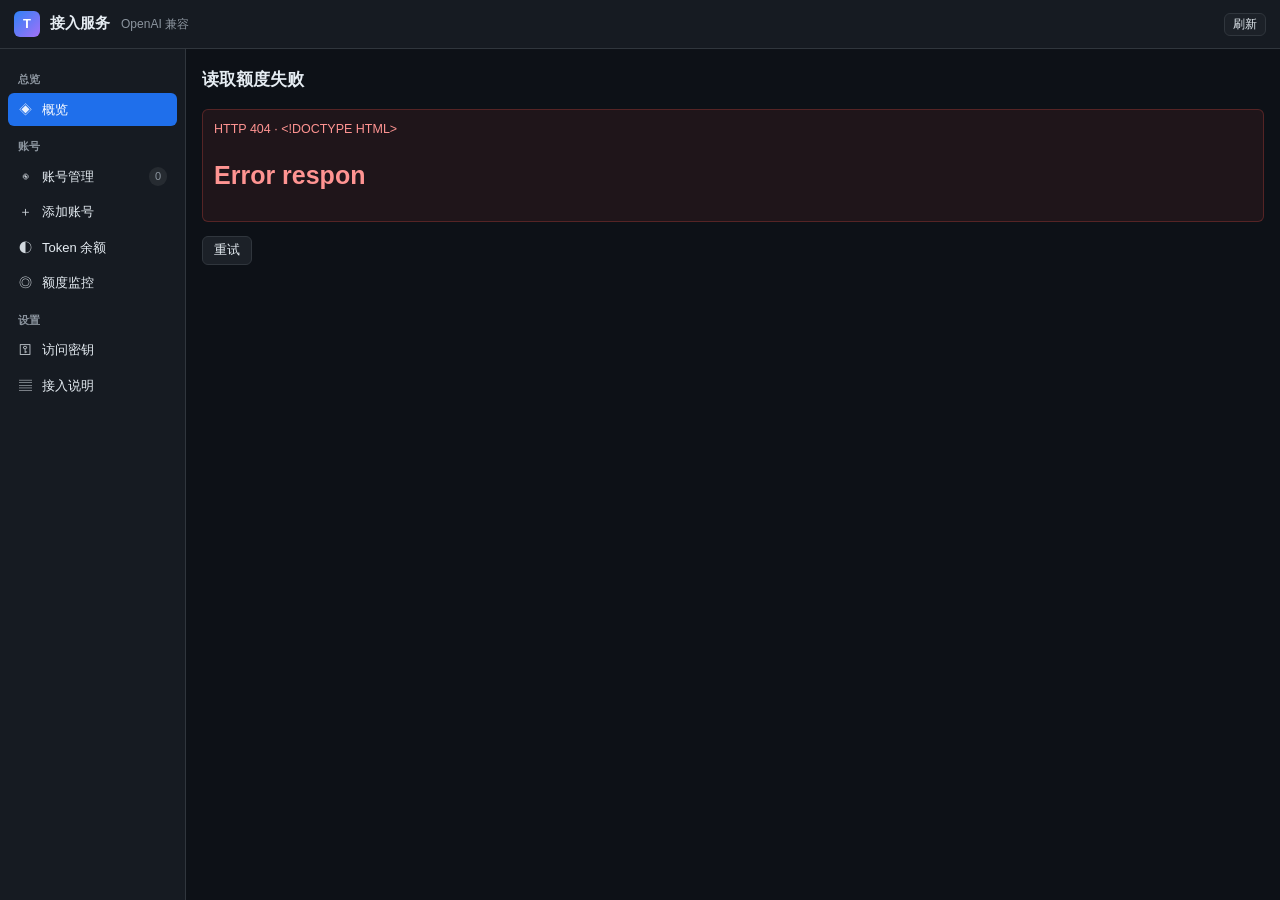
==== commit fa57a96a: "fix(v3.6): stop misclassifying 4011 rate limits; add token balance to the console Four things.  1. 4" ====
--- a/go-src/internal/server/admin.html
+++ b/go-src/internal/server/admin.html
@@ -206,6 +206,8 @@
       <span class="ic">◉</span>账号管理<span class="cnt" id="cntAcct">0</span></div>
     <div class="item" data-view="add" onclick="go('add',this)">
       <span class="ic">＋</span>添加账号</div>
+    <div class="item" data-view="balance" onclick="go('balance',this)">
+      <span class="ic">◐</span>Token 余额</div>
     <div class="item" data-view="credits" onclick="go('credits',this)">
       <span class="ic">◎</span>额度监控</div>
     <div class="group">设置</div>
@@ -230,6 +232,8 @@
 let VIEW = 'overview';
 let ACCOUNTS = [];
 let CREDITS = [];
+let SUMMARY = null;
+let FETCHED_AT = '';
 // 服务端会把当前 Key 注入为 window.__TW2A_KEY__（见 admin.go 的 adminPage）。
 // 本地缓存作为回退，优先用服务端注入的权威值。
 let KEY = (typeof window.__TW2A_KEY__ === 'string' && window.__TW2A_KEY__)
@@ -288,7 +292,7 @@
 
 function refreshActive() {
   if (VIEW === 'accounts') { loadAccounts(); }
-  else if (VIEW === 'credits') { loadCredits(); }
+  else if (VIEW === 'credits' || VIEW === 'balance') { loadCredits(); }
   else { render(); }
   toast('已刷新');
 }
@@ -312,7 +316,9 @@
   try {
     const d = await api('/admin/api/credits');
     CREDITS = (d && (d.accounts || d.items)) || [];
-    render();
+    SUMMARY = (d && d.summary) || null;
+    FETCHED_AT = (d && d.fetched_at) || '';
+    if (VIEW === 'accounts' || VIEW === 'overview' || VIEW === 'balance') render();
   } catch (e) {
     $('main').innerHTML = errBlock('读取额度失败', e.message);
   }
@@ -331,6 +337,7 @@
   if (VIEW === 'overview') return viewOverview(m);
   if (VIEW === 'accounts') return viewAccounts(m);
   if (VIEW === 'add') return viewAdd(m);
+  if (VIEW === 'balance') return viewBalance(m);
   if (VIEW === 'credits') return viewCredits(m);
   if (VIEW === 'key') return viewKey(m);
   if (VIEW === 'usage') return viewUsage(m);
@@ -349,9 +356,22 @@
     + '<div class="stats">'
     +   stat('账号总数', total)
     +   stat('已启用', enabled)
-    +   stat('积分合计', CREDITS.length ? fmt(creditSum) : '—')
+    +   stat('Token 余额', SUMMARY ? fmt(SUMMARY.remain) : (CREDITS.length ? fmt(creditSum) : '—'))
     +   stat('即将过期', soon)
     + '</div>'
+    + (SUMMARY ? '<div class="card" style="cursor:pointer" onclick="go(\'balance\')">'
+        + '<div style="display:flex;align-items:baseline;gap:9px;margin-bottom:9px">'
+        +   '<span style="font-size:22px;font-weight:600;color:'
+        +   ((SUMMARY.remain_pct||0) > 50 ? 'var(--ok)' : (SUMMARY.remain_pct||0) > 20 ? 'var(--warn)' : 'var(--bad)')
+        +   '">' + fmt(SUMMARY.remain) + '</span>'
+        +   '<span style="color:var(--dim);font-size:12.5px">/ ' + fmt(SUMMARY.limit) + ' 积分</span>'
+        +   '<span style="margin-left:auto;color:var(--dim);font-size:11.5px">查看明细 ›</span>'
+        + '</div>'
+        + '<div style="height:7px;background:var(--bg);border:1px solid var(--border);border-radius:4px;overflow:hidden">'
+        +   '<div style="height:100%;width:' + (SUMMARY.remain_pct||0).toFixed(1) + '%;background:'
+        +   ((SUMMARY.remain_pct||0) > 50 ? 'var(--ok)' : (SUMMARY.remain_pct||0) > 20 ? 'var(--warn)' : 'var(--bad)')
+        +   '"></div></div>'
+        + '</div>' : '')
     + (soon > 0 ? '<div class="note warn">有 ' + soon + ' 个账号的凭证将在 24 小时内过期，'
         + '点击左侧「账号管理」可刷新。</div>' : '')
     + (cooling > 0 ? '<div class="note warn">' + cooling + ' 个账号处于冷却中（上游限流）。</div>' : '')
@@ -462,6 +482,102 @@
     +   '<input type="text" id="impRefresh" placeholder="yt..."></div>'
     +   '<div class="row"><button class="btn" onclick="importManual()">导入</button></div>'
     + '</div>';
+}
+
+/* ── Token 余额 ── */
+function viewBalance(m) {
+  if (CREDITS.length === 0) {
+    m.innerHTML = '<h2>Token 余额</h2><div class="sub">实时向上游查询各账号积分</div>'
+      + '<div class="card"><div class="empty"><span class="spin"></span>正在查询…</div></div>';
+    loadCredits();
+    return;
+  }
+
+  const sm = SUMMARY || {};
+  const pct = Number(sm.remain_pct || 0);
+  const barColor = pct > 50 ? 'var(--ok)' : pct > 20 ? 'var(--warn)' : 'var(--bad)';
+
+  // 总览卡片
+  let html = '<h2>Token 余额</h2>'
+    + '<div class="sub">' + (FETCHED_AT ? '数据时间 ' + esc(FETCHED_AT) : '实时向上游查询')
+    + ' · 点「刷新」重新拉取</div>';
+
+  html += '<div class="card">'
+    + '<div style="display:flex;align-items:baseline;gap:10px;margin-bottom:12px">'
+    +   '<div style="font-size:30px;font-weight:600;font-variant-numeric:tabular-nums;color:'
+    +   barColor + '">' + fmt(sm.remain) + '</div>'
+    +   '<div style="color:var(--dim);font-size:13px">/ ' + fmt(sm.limit) + ' 积分可用</div>'
+    +   '<div style="margin-left:auto;color:var(--dim);font-size:12px">'
+    +     (sm.healthy != null ? (sm.healthy + '/' + sm.total + ' 账号健康') : '') + '</div>'
+    + '</div>'
+    + '<div style="height:8px;background:var(--bg);border:1px solid var(--border);border-radius:4px;overflow:hidden">'
+    +   '<div style="height:100%;width:' + pct.toFixed(1) + '%;background:' + barColor + '"></div>'
+    + '</div>'
+    + '<div style="display:flex;justify-content:space-between;margin-top:7px;color:var(--dim);font-size:11.5px">'
+    +   '<span>已用 ' + fmt(sm.used) + '</span>'
+    +   '<span>' + pct.toFixed(1) + '% 剩余</span>'
+    + '</div>'
+    + '</div>';
+
+  // 明细统计
+  html += '<div class="stats">'
+    + stat('剩余合计', fmt(sm.remain))
+    + stat('已用合计', fmt(sm.used))
+    + stat('总量', fmt(sm.limit))
+    + stat('今日可领', fmt(sm.checkin_pending))
+    + '</div>';
+
+  // 每账号明细
+  html += '<div class="card" style="padding:0"><table>'
+    + '<thead><tr><th>账号</th><th class="num">剩余</th><th class="num">已用</th>'
+    + '<th class="num">总量</th><th>占比</th><th>状态</th></tr></thead><tbody>';
+
+  CREDITS.forEach((c) => {
+    const bs = [];
+    if (c.error) {
+      bs.push(badge('查询失败', 'bad'));
+    } else {
+      if (c.disabled) bs.push(badge('已禁用', 'bad'));
+      else if (!c.enabled) bs.push(badge('已停用', 'mut'));
+      else if (c.cooling) {
+        // 区分限流冷却与错误冷却，之前统一显示「冷却中」看不出原因
+        const label = c.cool_kind === 'soft_rate' ? '限流冷却'
+          : c.cool_kind === 'plan_limit' ? '权益不足'
+          : c.cool_kind === 'error_threshold' ? '错误冷却' : '冷却中';
+        bs.push(badge(label, 'warn'));
+      } else {
+        bs.push(badge('正常', 'ok'));
+      }
+      if (c.checkin_enable) bs.push(badge('可领 ' + fmt(c.checkin_credits), 'ok'));
+    }
+
+    let row;
+    if (c.error) {
+      row = '<tr><td>' + esc(c.nickname || c.uid) + '</td>'
+        + '<td colspan="5" style="color:var(--bad)">' + esc(c.error) + '</td></tr>';
+    } else {
+      const p = c.limit > 0 ? (c.remain / c.limit * 100) : 0;
+      const col = p > 50 ? 'var(--ok)' : p > 20 ? 'var(--warn)' : 'var(--bad)';
+      row = '<tr>'
+        + '<td>' + esc(c.nickname || '(未命名)')
+        +   '<br><span style="color:var(--dim);font-size:11px">' + esc(c.uid || '') + '</span></td>'
+        + '<td class="num" style="color:' + col + ';font-weight:600">' + fmt(c.remain) + '</td>'
+        + '<td class="num">' + fmt(c.used) + '</td>'
+        + '<td class="num">' + fmt(c.limit) + '</td>'
+        + '<td style="min-width:80px">'
+        +   '<div style="height:5px;background:var(--bg);border-radius:3px;overflow:hidden">'
+        +   '<div style="height:100%;width:' + p.toFixed(1) + '%;background:' + col + '"></div></div>'
+        + '</td>'
+        + '<td>' + bs.join('') + '</td>'
+        + '</tr>';
+    }
+    html += row;
+  });
+
+  html += '</tbody></table></div>'
+    + '<div class="row"><button class="btn pri" onclick="loadCredits()">刷新余额</button></div>';
+
+  m.innerHTML = html;
 }
 
 /* ── 额度监控 ── */
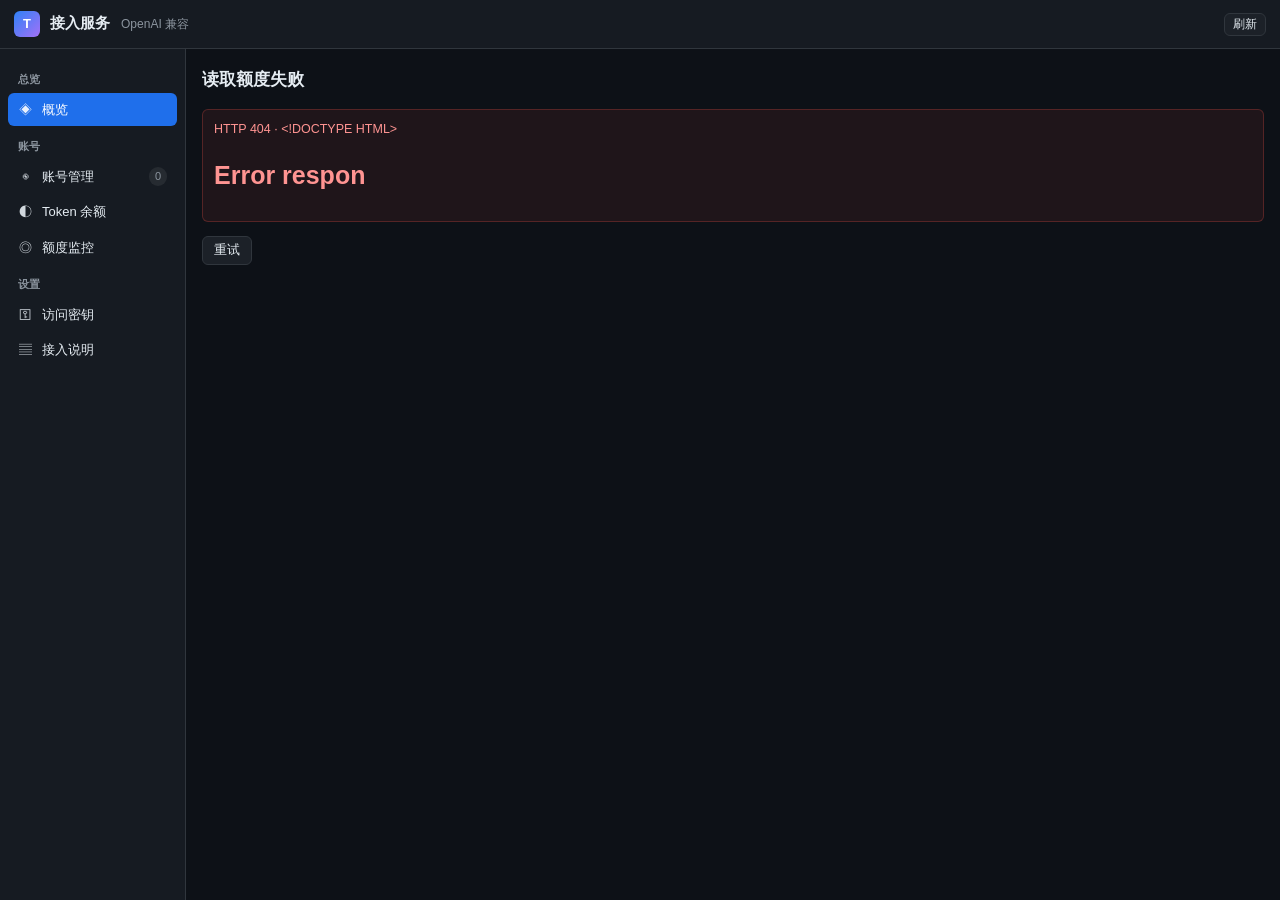
==== commit 3e57d6a3: "fix(v3.9): stop false 'session dead' disables; drop the console add-account page Two problems from t" ====
--- a/go-src/internal/server/admin.html
+++ b/go-src/internal/server/admin.html
@@ -204,8 +204,6 @@
     <div class="group">账号</div>
     <div class="item" data-view="accounts" onclick="go('accounts',this)">
       <span class="ic">◉</span>账号管理<span class="cnt" id="cntAcct">0</span></div>
-    <div class="item" data-view="add" onclick="go('add',this)">
-      <span class="ic">＋</span>添加账号</div>
     <div class="item" data-view="balance" onclick="go('balance',this)">
       <span class="ic">◐</span>Token 余额</div>
     <div class="item" data-view="credits" onclick="go('credits',this)">
@@ -336,7 +334,6 @@
   const m = $('main');
   if (VIEW === 'overview') return viewOverview(m);
   if (VIEW === 'accounts') return viewAccounts(m);
-  if (VIEW === 'add') return viewAdd(m);
   if (VIEW === 'balance') return viewBalance(m);
   if (VIEW === 'credits') return viewCredits(m);
   if (VIEW === 'key') return viewKey(m);
@@ -376,12 +373,14 @@
         + '点击左侧「账号管理」可刷新。</div>' : '')
     + (cooling > 0 ? '<div class="note warn">' + cooling + ' 个账号处于冷却中（上游限流）。</div>' : '')
     + '<div class="card"><h3>快捷操作</h3><div class="row">'
-    +   '<button class="btn pri" onclick="go(\'add\')">添加账号</button>'
-    +   '<button class="btn" onclick="loadCredits();go(\'credits\')">刷新额度</button>'
+    +   '<button class="btn pri" onclick="loadCredits()">刷新余额</button>'
+    +   '<button class="btn" onclick="go(\'accounts\')">账号管理</button>'
     +   '<button class="btn" onclick="go(\'key\')">查看访问密钥</button>'
     + '</div></div>'
     + '<div class="card"><h3>账号摘要</h3>'
-    + (total === 0 ? '<div class="empty">还没有账号，先去「添加账号」</div>' : acctList(ACCOUNTS, true))
+    + (total === 0
+        ? '<div class="empty">还没有账号。<br>请在 App 里点「添加账号」完成登录，凭证会自动同步到这里。</div>'
+        : acctList(ACCOUNTS, true))
     + '</div>';
 
   if (CREDITS.length === 0 && total > 0) loadCredits();
@@ -398,7 +397,7 @@
     + '<div class="sub">共 ' + ACCOUNTS.length + ' 个账号 · 点「登录」刷新即将过期的凭证</div>'
     + (ACCOUNTS.length === 0
         ? '<div class="card"><div class="empty">还没有账号<br><br>'
-          + '<button class="btn pri" onclick="go(\'add\')">添加第一个账号</button></div></div>'
+          + '请在 App 里点「添加账号」完成登录，凭证会自动同步到这里。</div></div>'
         : '<div class="card" style="padding:0">' + acctList(ACCOUNTS, false) + '</div>');
 }
 
@@ -410,10 +409,18 @@
   return list.map((a) => {
     const initial = esc((a.nickname || a.uid || '?').trim().charAt(0).toUpperCase() || '?');
     const bs = [];
-    if (a.enabled === false) bs.push(badge('已停用', 'mut'));
+    // disabled 优先：这是 session 失效导致的硬禁用，账号已完全不可用。
+    // 之前只判断 enabled，硬禁用的账号照样显示绿色「启用」，严重误导。
+    if (a.disabled) bs.push(badge('已禁用', 'bad'));
+    else if (a.enabled === false) bs.push(badge('已停用', 'mut'));
     else bs.push(badge('启用', 'ok'));
     if (a.expiredSoon) bs.push(badge('即将过期', 'warn'));
-    if (a.cooling) bs.push(badge('冷却中', 'bad'));
+    if (a.cooling) {
+      const l = a.cool_kind === 'soft_rate' ? '限流冷却'
+        : a.cool_kind === 'plan_limit' ? '权益不足'
+        : a.cool_kind === 'error_threshold' ? '错误冷却' : '冷却中';
+      bs.push(badge(l, 'warn'));
+    }
     if (a.hasAuth === false) bs.push(badge('缺少凭证', 'bad'));
 
     const meta = [];
@@ -454,35 +461,6 @@
   }).join('');
 }
 
-/* ── 添加账号 ── */
-function viewAdd(m) {
-  m.innerHTML =
-    '<h2>添加账号</h2>'
-    + '<div class="sub">两种方式：浏览器授权（推荐）或粘贴凭证</div>'
-
-    + '<div class="card"><h3>方式一 · 浏览器授权登录</h3>'
-    +   '<div class="note">点下方按钮会跳系统浏览器。在里面用手机号登录 Trae，'
-    +   '完成后自动回到本页，无需手工复制任何东西。</div>'
-    +   '<div class="row"><button class="btn pri" id="btnLogin" onclick="startLogin()">'
-    +   '打开浏览器登录</button><span id="loginMsg" style="color:var(--dim);font-size:12.5px"></span></div>'
-    + '</div>'
-
-    + '<div class="card"><h3>方式二 · 导入凭证</h3>'
-    +   '<div class="field"><label>回调链接或凭证 JSON'
-    +   '<span class="hint">从浏览器地址栏复制，或粘贴 {"auth":{...}}</span></label>'
-    +   '<textarea id="impText" placeholder=\'http://127.0.0.1:18080/authorize?refreshToken=...\'></textarea></div>'
-    +   '<div class="row"><button class="btn pri" onclick="importCred()">导入</button>'
-    +   '<button class="btn" onclick="$(\'impText\').value=\'\'">清空</button></div>'
-    + '</div>'
-
-    + '<div class="card"><h3>方式三 · 手填必要字段</h3>'
-    +   '<div class="field"><label>Access Token（Cloud-IDE-JWT）</label>'
-    +   '<textarea id="impToken" placeholder="eyJhbGciOi..."></textarea></div>'
-    +   '<div class="field"><label>Refresh Token<span class="hint">可选，有则能自动续期</span></label>'
-    +   '<input type="text" id="impRefresh" placeholder="yt..."></div>'
-    +   '<div class="row"><button class="btn" onclick="importManual()">导入</button></div>'
-    + '</div>';
-}
 
 /* ── Token 余额 ── */
 function viewBalance(m) {
@@ -713,96 +691,6 @@
 
 function closeModal() { $('mask').classList.remove('on'); }
 
-async function importCred() {
-  const v = $('impText').value.trim();
-  if (!v) { toast('请先粘贴内容', 'warn'); return; }
-  try {
-    const body = v.startsWith('{')
-      ? { json: v }
-      : { callback_url: v };
-    const d = await api('/admin/api/accounts/import', {
-      method: 'POST',
-      headers: { 'Content-Type': 'application/json' },
-      body: JSON.stringify(body)
-    });
-    toast('导入成功：' + (d.action === 'updated' ? '已更新' : '已创建'));
-    $('impText').value = '';
-    await loadAccounts();
-    go('accounts');
-  } catch (e) { toast('导入失败：' + e.message, 'bad'); }
-}
-
-async function importManual() {
-  const token = $('impToken').value.trim();
-  const refresh = $('impRefresh').value.trim();
-  if (!token) { toast('请填写 Access Token', 'warn'); return; }
-  if (token.split('.').length !== 3) { toast('Access Token 不是 JWT 格式', 'bad'); return; }
-  const doc = {
-    auth: {
-      accessToken: token,
-      refreshToken: refresh,
-      domain: 'trae.cn',
-      apiHost: 'https://api.trae.com.cn'
-    },
-    account: {}
-  };
-  try {
-    const d = await api('/admin/api/accounts/import', {
-      method: 'POST',
-      headers: { 'Content-Type': 'application/json' },
-      body: JSON.stringify({ json: JSON.stringify(doc) })
-    });
-    toast('导入成功');
-    $('impToken').value = ''; $('impRefresh').value = '';
-    await loadAccounts();
-    go('accounts');
-  } catch (e) { toast('导入失败：' + e.message, 'bad'); }
-}
-
-let LOGIN_POLL = null;
-
-async function startLogin() {
-  const btn = $('btnLogin'), msg = $('loginMsg');
-  btn.disabled = true; btn.textContent = '等待授权…';
-  msg.innerHTML = '<span class="spin"></span>已打开浏览器，请在其中完成登录';
-  try {
-    const d = await api('/admin/api/login', { method: 'POST' });
-    // 服务端返回授权链接；在新窗口打开（本机回调端口已在服务端监听）
-    if (d && d.url) {
-      window.open(d.url, '_blank');
-    }
-  } catch (e) {
-    btn.disabled = false; btn.textContent = '打开浏览器登录';
-    msg.textContent = '';
-    toast('发起失败：' + e.message, 'bad');
-    return;
-  }
-  if (LOGIN_POLL) clearInterval(LOGIN_POLL);
-  let n = 0;
-  LOGIN_POLL = setInterval(async () => {
-    n++;
-    try {
-      const r = await api('/admin/api/login/result');
-      if (r && r.ok) {
-        clearInterval(LOGIN_POLL); LOGIN_POLL = null;
-        btn.disabled = false; btn.textContent = '打开浏览器登录';
-        msg.textContent = '';
-        toast('登录成功');
-        await loadAccounts();
-        go('accounts');
-        return;
-      }
-      if (r && r.error) { msg.textContent = r.error; }
-    } catch (e) { /* 继续轮询 */ }
-    if (n > 100) {
-      clearInterval(LOGIN_POLL); LOGIN_POLL = null;
-      btn.disabled = false; btn.textContent = '打开浏览器登录';
-      msg.textContent = '';
-      toast('等待超时', 'warn');
-    }
-  }, 1200);
-}
-
 /* ── 密钥操作 ── */
 
 function genKey() {
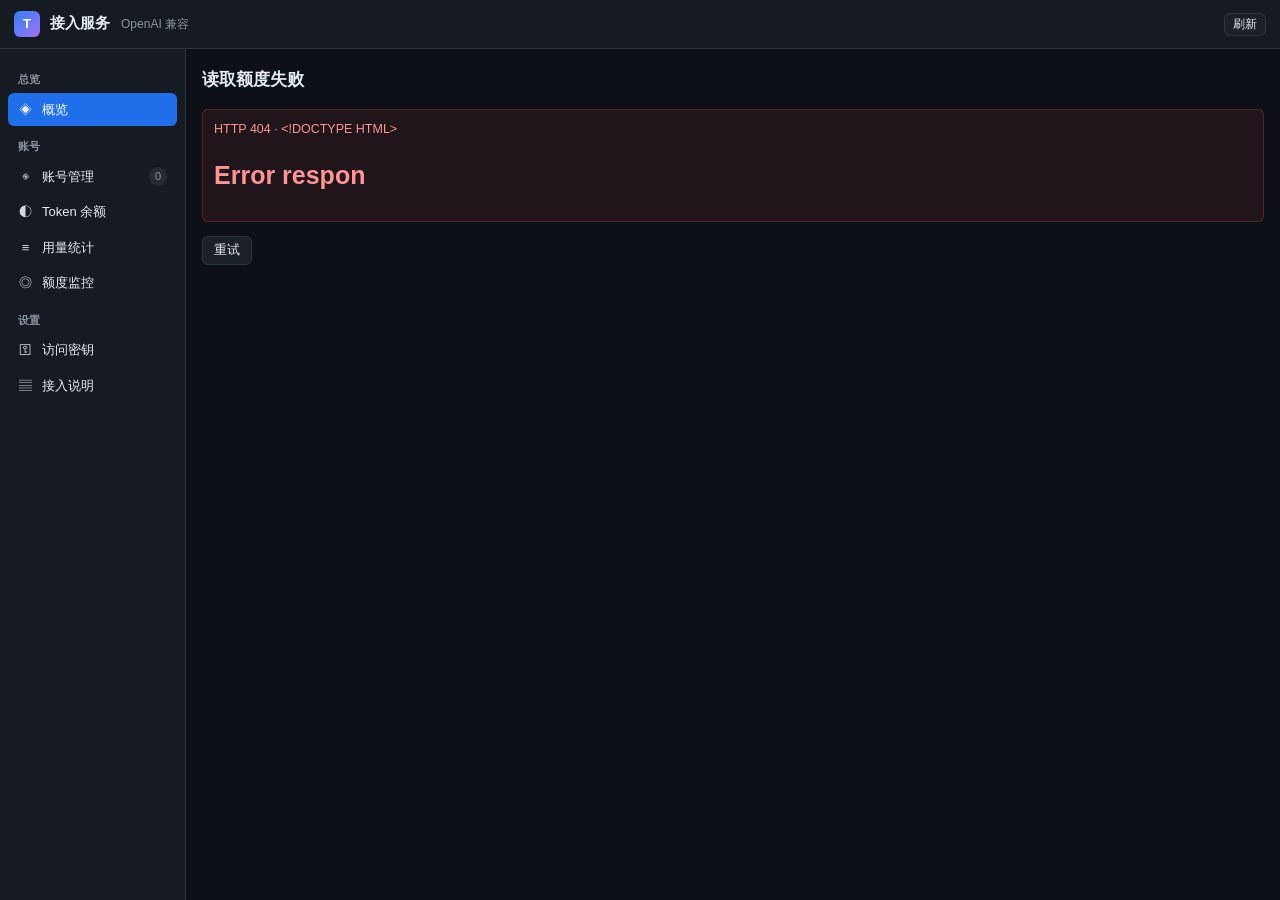
==== commit e5504274: "feat(v3.13): token usage statistics, plus standalone server for 8 platforms Two additions.  1. 用量统计 " ====
--- a/go-src/internal/server/admin.html
+++ b/go-src/internal/server/admin.html
@@ -186,6 +186,13 @@
   .side .item .cnt{display:none}
   .main{padding:14px 12px 60px}
 }
+
+/* 用量统计：6 格网格（对齐移动端用量页布局） */
+.ugrid { display: grid; grid-template-columns: repeat(3, 1fr); gap: 14px 8px; }
+.ubox { text-align: center; }
+.ubox .un { font-size: 24px; font-weight: 600; font-variant-numeric: tabular-nums; line-height: 1.2; }
+.ubox .ul { font-size: 11.5px; color: var(--dim); margin-top: 3px; }
+@media (max-width: 420px) { .ubox .un { font-size: 20px; } }
 </style>
 </head>
 <body>
@@ -206,6 +213,8 @@
       <span class="ic">◉</span>账号管理<span class="cnt" id="cntAcct">0</span></div>
     <div class="item" data-view="balance" onclick="go('balance',this)">
       <span class="ic">◐</span>Token 余额</div>
+    <div class="item" data-view="usagestat" onclick="go('usagestat',this)">
+      <span class="ic">≡</span>用量统计</div>
     <div class="item" data-view="credits" onclick="go('credits',this)">
       <span class="ic">◎</span>额度监控</div>
     <div class="group">设置</div>
@@ -291,6 +300,7 @@
 function refreshActive() {
   if (VIEW === 'accounts') { loadAccounts(); }
   else if (VIEW === 'credits' || VIEW === 'balance') { loadCredits(); }
+  else if (VIEW === 'usagestat') { loadUsage(); }
   else { render(); }
   toast('已刷新');
 }
@@ -335,9 +345,10 @@
   if (VIEW === 'overview') return viewOverview(m);
   if (VIEW === 'accounts') return viewAccounts(m);
   if (VIEW === 'balance') return viewBalance(m);
+  if (VIEW === 'usagestat') return viewUsageStat(m);
   if (VIEW === 'credits') return viewCredits(m);
   if (VIEW === 'key') return viewKey(m);
-  if (VIEW === 'usage') return viewUsage(m);
+  if (VIEW === 'usage') return viewUsage(m);   // 接入说明（沿用原有命名）
 }
 
 /* ── 概览 ── */
@@ -452,8 +463,10 @@
       + (compact ? '' :
           '<div class="acts">'
           + '<button class="btn sm" onclick="refreshAcct(\'' + esc(a.uid) + '\')">刷新</button>'
-          + '<button class="btn sm" onclick="toggleAcct(\'' + esc(a.uid) + '\',' + (a.enabled === false) + ')">'
-          +   (a.enabled === false ? '启用' : '停用') + '</button>'
+          + (a.disabled
+              ? '<button class="btn sm pri" onclick="reenableAcct(\'' + esc(a.uid) + '\')">重新启用</button>'
+              : '<button class="btn sm" onclick="toggleAcct(\'' + esc(a.uid) + '\',' + (a.enabled === false) + ')">'
+                + (a.enabled === false ? '启用' : '停用') + '</button>')
           + '<button class="btn sm" onclick="showJSON(\'' + esc(a.uid) + '\')">详情</button>'
           + '<button class="btn sm dan" onclick="deleteAcct(\'' + esc(a.uid) + '\')">删除</button>'
           + '</div>')
@@ -556,6 +569,107 @@
     + '<div class="row"><button class="btn pri" onclick="loadCredits()">刷新余额</button></div>';
 
   m.innerHTML = html;
+}
+
+/* ── 用量统计 ── */
+let USAGE = null;
+
+async function loadUsage() {
+  try {
+    USAGE = await api('/admin/api/usage');
+    if (VIEW === 'usagestat') render();
+  } catch (e) {
+    $('main').innerHTML = errBlock('读取用量失败', e.message);
+  }
+}
+
+async function resetUsage() {
+  if (!confirm('清零所有用量统计？')) return;
+  try {
+    await api('/admin/api/usage/reset', { method: 'POST' });
+    toast('已清零');
+    loadUsage();
+  } catch (e) { toast('清零失败：' + e.message, 'bad'); }
+}
+
+function tk(n) {
+  // token 数格式化：>=10000 用 k 简写，保留一位小数
+  const v = Number(n) || 0;
+  if (v >= 1000000) return (v / 1000000).toFixed(2) + 'M';
+  if (v >= 10000) return (v / 1000).toFixed(1) + 'k';
+  return v.toLocaleString('en-US');
+}
+
+function viewUsageStat(m) {
+  if (!USAGE) {
+    m.innerHTML = '<h2>用量统计</h2><div class="sub">累计与今日</div>'
+      + '<div class="card"><div class="empty"><span class="spin"></span>读取中…</div></div>';
+    loadUsage();
+    return;
+  }
+
+  const t = USAGE.today || {};
+  const a = USAGE.total || {};
+  const rec = USAGE.recent || [];
+
+  // 一组 6 格统计块（对齐截图里的布局）
+  const grid = (b) =>
+    '<div class="ugrid">'
+    +   ub(b.requests, '请求', 'var(--accent)')
+    +   ub(b.success, '成功', 'var(--ok)')
+    +   ub(b.failed, '失败', 'var(--bad)')
+    +   ub(tk(b.prompt_tokens), '输入 tokens', 'var(--accent)')
+    +   ub(tk(b.completion_tokens), '输出 tokens', 'var(--accent)')
+    +   ub(tk(b.total_tokens), '总 tokens', 'var(--fg)')
+    + '</div>';
+
+  let html = '<h2>用量统计</h2>'
+    + '<div class="sub">累计与今日' + (USAGE.day ? ' · 统计日 ' + esc(USAGE.day) : '') + '</div>';
+
+  html += '<div class="card"><h3>今日</h3>' + grid(t) + '</div>';
+  html += '<div class="card"><h3>累计</h3>' + grid(a) + '</div>';
+
+  // 最近调用
+  html += '<div class="card"><h3>最近调用</h3>';
+  if (rec.length === 0) {
+    html += '<div class="empty">还没有调用记录<br>'
+      + '<span style="color:var(--dim);font-size:12px">客户端发起请求后，'
+      + '这里会显示模型、账号与耗时。</span></div>';
+  } else {
+    html += '<table><thead><tr><th>时间</th><th>模型</th><th>账号</th>'
+      + '<th class="num">输入</th><th class="num">输出</th><th class="num">耗时</th>'
+      + '<th>状态</th></tr></thead><tbody>';
+    rec.forEach((r) => {
+      html += '<tr>'
+        + '<td style="color:var(--dim);font-size:11.5px">' + esc(r.time || '') + '</td>'
+        + '<td style="font-size:12px">' + esc(r.model || '-') + '</td>'
+        + '<td style="font-size:12px;color:var(--dim)">' + esc(r.account || '-') + '</td>'
+        + '<td class="num">' + tk(r.prompt_tokens) + '</td>'
+        + '<td class="num">' + tk(r.completion_tokens) + '</td>'
+        + '<td class="num" style="color:var(--dim)">' + (r.duration_ms || 0) + 'ms</td>'
+        + '<td>' + (r.ok
+            ? badge('成功', 'ok')
+            : badge('失败', 'bad')) + '</td>'
+        + '</tr>';
+    });
+    html += '</tbody></table>';
+  }
+  html += '</div>';
+
+  html += '<div class="row">'
+    + '<button class="btn pri" onclick="loadUsage()">刷新</button>'
+    + '<button class="btn dan" onclick="resetUsage()">清零统计</button>'
+    + '</div>';
+
+  m.innerHTML = html;
+}
+
+/** 统计小格 */
+function ub(v, label, color) {
+  return '<div class="ubox">'
+    + '<div class="un" style="color:' + color + '">' + v + '</div>'
+    + '<div class="ul">' + label + '</div>'
+    + '</div>';
 }
 
 /* ── 额度监控 ── */
@@ -653,6 +767,19 @@
   } catch (e) { toast('刷新失败：' + e.message, 'bad'); }
 }
 
+async function reenableAcct(uid) {
+  try {
+    // 硬禁用（session 失效）与软开关是两套状态，这里一次性都放开
+    await api('/admin/api/accounts/' + encodeURIComponent(uid), {
+      method: 'PATCH',
+      headers: { 'Content-Type': 'application/json' },
+      body: JSON.stringify({ enabled: true })
+    });
+    toast('已重新启用');
+    loadAccounts();
+  } catch (e) { toast('操作失败：' + e.message, 'bad'); }
+}
+
 async function toggleAcct(uid, enable) {
   try {
     await api('/admin/api/accounts/' + encodeURIComponent(uid), {
